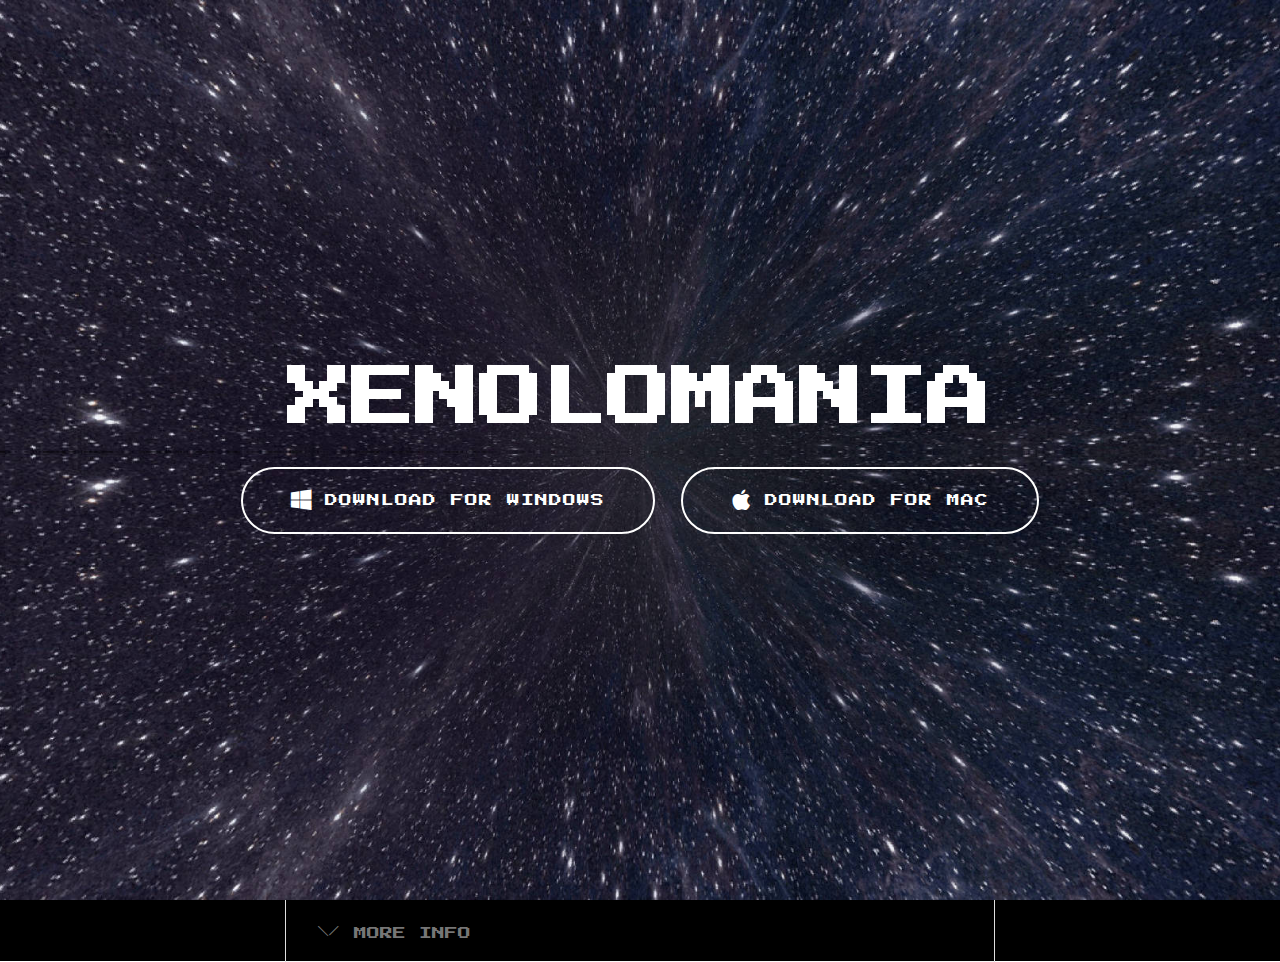
==== index.html @ d86e2e83 "create github pages" ====
<!DOCTYPE html>
<html  >
<head>
  <!-- Site made with Mobirise Website Builder v4.9.7, https://mobirise.com -->
  <meta charset="UTF-8">
  <meta http-equiv="X-UA-Compatible" content="IE=edge">
  <meta name="generator" content="Mobirise v4.9.7, mobirise.com">
  <meta name="viewport" content="width=device-width, initial-scale=1, minimum-scale=1">
  <link rel="shortcut icon" href="assets/images/skull-21x22.png" type="image/x-icon">
  <meta name="description" content="">
  
  <title>Home</title>
  <link rel="stylesheet" href="assets/web/assets/mobirise-icons/mobirise-icons.css">
  <link rel="stylesheet" href="assets/tether/tether.min.css">
  <link rel="stylesheet" href="assets/bootstrap/css/bootstrap.min.css">
  <link rel="stylesheet" href="assets/bootstrap/css/bootstrap-grid.min.css">
  <link rel="stylesheet" href="assets/bootstrap/css/bootstrap-reboot.min.css">
  <link rel="stylesheet" href="assets/animatecss/animate.min.css">
  <link rel="stylesheet" href="assets/socicon/css/styles.css">
  <link rel="stylesheet" href="assets/theme/css/style.css">
  <link rel="stylesheet" href="assets/mobirise/css/mbr-additional.css" type="text/css">
  
  
  
</head>
<body>
  <section class="header1 cid-roYpHXbB5d mbr-fullscreen" id="header1-0">

    

    

    <div class="container">
        <div class="row justify-content-md-center">
            <div class="mbr-white col-md-10">
                <h1 class="mbr-section-title align-center mbr-bold pb-3 mbr-fonts-style display-1">
                    XENOLOMANIA</h1>
                
                
                <div class="mbr-section-btn align-center"><a class="btn btn-md btn-white-outline display-7" href="https://github.com/xenolomania/xenolomania.github.io/raw/master/Xenolomania.zip"><span class="socicon socicon-windows mbr-iconfont mbr-iconfont-btn"></span>
                        DOWNLOAD FOR WINDOWS</a> <a class="btn btn-md btn-white-outline display-7" href="https://github.com/xenolomania/xenolomania.github.io/raw/master/Builds.app.zip"><span class="socicon socicon-apple mbr-iconfont mbr-iconfont-btn"></span>
                        DOWNLOAD FOR MAC</a></div>
            </div>
        </div>
    </div>

</section>

<section class="engine"><a href="https://mobirise.info/s">free bootstrap theme</a></section><section class="accordion1 cid-roYsjZpJLB" id="accordion1-5">

    

    
    <div class="container">
        <div class="media-container-row">
            <div class="col-12 col-md-8">
                <div class="section-head text-center space30">
                    
                </div>
                <div class="clearfix"></div>
                <div id="bootstrap-accordion_5" class="panel-group accordionStyles accordion" role="tablist" aria-multiselectable="true">
                    <div class="card">
                        <div class="card-header" role="tab" id="headingOne">
                            <a role="button" class="panel-title collapsed text-black" data-toggle="collapse" data-core="" href="#collapse1_5" aria-expanded="false" aria-controls="collapse1">
                                <h4 class="mbr-fonts-style display-7">
                                    <span class="sign mbr-iconfont mbri-arrow-down inactive"></span>MORE INFO</h4>
                            </a>
                        </div>
                        <div id="collapse1_5" class="panel-collapse noScroll collapse " role="tabpanel" aria-labelledby="headingOne" data-parent="#bootstrap-accordion_5">
                            <div class="panel-body p-4">
                                <p class="mbr-fonts-style panel-text display-7">
                                   Xenolomania is a piece made for Experimental Digital Art at Georgia Tech in 2019. It is a free first-person shooter game.&nbsp;</p>
                            </div>
                        </div>
                    </div>
                    
                    
                    
                    
                    
                </div>
            </div>
        </div>
    </div>
</section>


  <script src="assets/web/assets/jquery/jquery.min.js"></script>
  <script src="assets/popper/popper.min.js"></script>
  <script src="assets/tether/tether.min.js"></script>
  <script src="assets/bootstrap/js/bootstrap.min.js"></script>
  <script src="assets/viewportchecker/jquery.viewportchecker.js"></script>
  <script src="assets/mbr-switch-arrow/mbr-switch-arrow.js"></script>
  <script src="assets/smoothscroll/smooth-scroll.js"></script>
  <script src="assets/theme/js/script.js"></script>
  
  
  <input name="animation" type="hidden">
  </body>
</html>
---- assets/web/assets/mobirise-icons/mobirise-icons.css ----
@font-face {
  font-family: 'MobiriseIcons';
  src:  url('mobirise-icons.eot?spat4u');
  src:  url('mobirise-icons.eot?spat4u#iefix') format('embedded-opentype'),
    url('mobirise-icons.ttf?spat4u') format('truetype'),
    url('mobirise-icons.woff?spat4u') format('woff'),
    url('mobirise-icons.svg?spat4u#MobiriseIcons') format('svg');
  font-weight: normal;
  font-style: normal;
}

[class^="mbri-"], [class*=" mbri-"] {
  /* use !important to prevent issues with browser extensions that change fonts */
  font-family: MobiriseIcons !important;
  speak: none;
  font-style: normal;
  font-weight: normal;
  font-variant: normal;
  text-transform: none;
  line-height: 1;

  /* Better Font Rendering =========== */
  -webkit-font-smoothing: antialiased;
  -moz-osx-font-smoothing: grayscale;
}

.mbri-add-submenu:before {
  content: "\e900";
}
.mbri-alert:before {
  content: "\e901";
}
.mbri-align-center:before {
  content: "\e902";
}
.mbri-align-justify:before {
  content: "\e903";
}
.mbri-align-left:before {
  content: "\e904";
}
.mbri-align-right:before {
  content: "\e905";
}
.mbri-android:before {
  content: "\e906";
}
.mbri-apple:before {
  content: "\e907";
}
.mbri-arrow-down:before {
  content: "\e908";
}
.mbri-arrow-next:before {
  content: "\e909";
}
.mbri-arrow-prev:before {
  content: "\e90a";
}
.mbri-arrow-up:before {
  content: "\e90b";
}
.mbri-bold:before {
  content: "\e90c";
}
.mbri-bookmark:before {
  content: "\e90d";
}
.mbri-bootstrap:before {
  content: "\e90e";
}
.mbri-briefcase:before {
  content: "\e90f";
}
.mbri-browse:before {
  content: "\e910";
}
.mbri-bulleted-list:before {
  content: "\e911";
}
.mbri-calendar:before {
  content: "\e912";
}
.mbri-camera:before {
  content: "\e913";
}
.mbri-cart-add:before {
  content: "\e914";
}
.mbri-cart-full:before {
  content: "\e915";
}
.mbri-cash:before {
  content: "\e916";
}
.mbri-change-style:before {
  content: "\e917";
}
.mbri-chat:before {
  content: "\e918";
}
.mbri-clock:before {
  content: "\e919";
}
.mbri-close:before {
  content: "\e91a";
}
.mbri-cloud:before {
  content: "\e91b";
}
.mbri-code:before {
  content: "\e91c";
}
.mbri-contact-form:before {
  content: "\e91d";
}
.mbri-credit-card:before {
  content: "\e91e";
}
.mbri-cursor-click:before {
  content: "\e91f";
}
.mbri-cust-feedback:before {
  content: "\e920";
}
.mbri-database:before {
  content: "\e921";
}
.mbri-delivery:before {
  content: "\e922";
}
.mbri-desktop:before {
  content: "\e923";
}
.mbri-devices:before {
  content: "\e924";
}
.mbri-down:before {
  content: "\e925";
}
.mbri-download:before {
  content: "\e989";
}
.mbri-drag-n-drop:before {
  content: "\e927";
}
.mbri-drag-n-drop2:before {
  content: "\e928";
}
.mbri-edit:before {
  content: "\e929";
}
.mbri-edit2:before {
  content: "\e92a";
}
.mbri-error:before {
  content: "\e92b";
}
.mbri-extension:before {
  content: "\e92c";
}
.mbri-features:before {
  content: "\e92d";
}
.mbri-file:before {
  content: "\e92e";
}
.mbri-flag:before {
  content: "\e92f";
}
.mbri-folder:before {
  content: "\e930";
}
.mbri-gift:before {
  content: "\e931";
}
.mbri-github:before {
  content: "\e932";
}
.mbri-globe:before {
  content: "\e933";
}
.mbri-globe-2:before {
  content: "\e934";
}
.mbri-growing-chart:before {
  content: "\e935";
}
.mbri-hearth:before {
  content: "\e936";
}
.mbri-help:before {
  content: "\e937";
}
.mbri-home:before {
  content: "\e938";
}
.mbri-hot-cup:before {
  content: "\e939";
}
.mbri-idea:before {
  content: "\e93a";
}
.mbri-image-gallery:before {
  content: "\e93b";
}
.mbri-image-slider:before {
  content: "\e93c";
}
.mbri-info:before {
  content: "\e93d";
}
.mbri-italic:before {
  content: "\e93e";
}
.mbri-key:before {
  content: "\e93f";
}
.mbri-laptop:before {
  content: "\e940";
}
.mbri-layers:before {
  content: "\e941";
}
.mbri-left-right:before {
  content: "\e942";
}
.mbri-left:before {
  content: "\e943";
}
.mbri-letter:before {
  content: "\e944";
}
.mbri-like:before {
  content: "\e945";
}
.mbri-link:before {
  content: "\e946";
}
.mbri-lock:before {
  content: "\e947";
}
.mbri-login:before {
  content: "\e948";
}
.mbri-logout:before {
  content: "\e949";
}
.mbri-magic-stick:before {
  content: "\e94a";
}
.mbri-map-pin:before {
  content: "\e94b";
}
.mbri-menu:before {
  content: "\e94c";
}
.mbri-mobile:before {
  content: "\e94d";
}
.mbri-mobile2:before {
  content: "\e94e";
}
.mbri-mobirise:before {
  content: "\e94f";
}
.mbri-more-horizontal:before {
  content: "\e950";
}
.mbri-more-vertical:before {
  content: "\e951";
}
.mbri-music:before {
  content: "\e952";
}
.mbri-new-file:before {
  content: "\e953";
}
.mbri-numbered-list:before {
  content: "\e954";
}
.mbri-opened-folder:before {
  content: "\e955";
}
.mbri-pages:before {
  content: "\e956";
}
.mbri-paper-plane:before {
  content: "\e957";
}
.mbri-paperclip:before {
  content: "\e958";
}
.mbri-photo:before {
  content: "\e959";
}
.mbri-photos:before {
  content: "\e95a";
}
.mbri-pin:before {
  content: "\e95b";
}
.mbri-play:before {
  content: "\e95c";
}
.mbri-plus:before {
  content: "\e95d";
}
.mbri-preview:before {
  content: "\e95e";
}
.mbri-print:before {
  content: "\e95f";
}
.mbri-protect:before {
  content: "\e960";
}
.mbri-question:before {
  content: "\e961";
}
.mbri-quote-left:before {
  content: "\e962";
}
.mbri-quote-right:before {
  content: "\e963";
}
.mbri-refresh:before {
  content: "\e964";
}
.mbri-responsive:before {
  content: "\e965";
}
.mbri-right:before {
  content: "\e966";
}
.mbri-rocket:before {
  content: "\e967";
}
.mbri-sad-face:before {
  content: "\e968";
}
.mbri-sale:before {
  content: "\e969";
}
.mbri-save:before {
  content: "\e96a";
}
.mbri-search:before {
  content: "\e96b";
}
.mbri-setting:before {
  content: "\e96c";
}
.mbri-setting2:before {
  content: "\e96d";
}
.mbri-setting3:before {
  content: "\e96e";
}
.mbri-share:before {
  content: "\e96f";
}
.mbri-shopping-bag:before {
  content: "\e970";
}
.mbri-shopping-basket:before {
  content: "\e971";
}
.mbri-shopping-cart:before {
  content: "\e972";
}
.mbri-sites:before {
  content: "\e973";
}
.mbri-smile-face:before {
  content: "\e974";
}
.mbri-speed:before {
  content: "\e975";
}
.mbri-star:before {
  content: "\e976";
}
.mbri-success:before {
  content: "\e977";
}
.mbri-sun:before {
  content: "\e978";
}
.mbri-sun2:before {
  content: "\e979";
}
.mbri-tablet:before {
  content: "\e97a";
}
.mbri-tablet-vertical:before {
  content: "\e97b";
}
.mbri-target:before {
  content: "\e97c";
}
.mbri-timer:before {
  content: "\e97d";
}
.mbri-to-ftp:before {
  content: "\e97e";
}
.mbri-to-local-drive:before {
  content: "\e97f";
}
.mbri-touch-swipe:before {
  content: "\e980";
}
.mbri-touch:before {
  content: "\e981";
}
.mbri-trash:before {
  content: "\e982";
}
.mbri-underline:before {
  content: "\e983";
}
.mbri-unlink:before {
  content: "\e984";
}
.mbri-unlock:before {
  content: "\e985";
}
.mbri-up-down:before {
  content: "\e986";
}
.mbri-up:before {
  content: "\e987";
}
.mbri-update:before {
  content: "\e988";
}
.mbri-upload:before {
 content: "\e926"; 
}
.mbri-user:before {
  content: "\e98a";
}
.mbri-user2:before {
  content: "\e98b";
}
.mbri-users:before {
  content: "\e98c";
}
.mbri-video:before {
  content: "\e98d";
}
.mbri-video-play:before {
  content: "\e98e";
}
.mbri-watch:before {
  content: "\e98f";
}
.mbri-website-theme:before {
  content: "\e990";
}
.mbri-wifi:before {
  content: "\e991";
}
.mbri-windows:before {
  content: "\e992";
}
.mbri-zoom-out:before {
  content: "\e993";
}
.mbri-redo:before {
  content: "\e994";
}
.mbri-undo:before {
  content: "\e995";
}
---- assets/socicon/css/styles.css ----
@charset "UTF-8";

@font-face {
  font-family: "socicon";
  src:url("../fonts/socicon.eot");
  src:url("../fonts/socicon.eot?#iefix") format("embedded-opentype"),
    url("../fonts/socicon.woff") format("woff"),
    url("../fonts/socicon.ttf") format("truetype"),
    url("../fonts/socicon.svg#socicon") format("svg");
  font-weight: normal;
  font-style: normal;

}

[data-icon]:before {
  font-family: "socicon" !important;
  content: attr(data-icon);
  font-style: normal !important;
  font-weight: normal !important;
  font-variant: normal !important;
  text-transform: none !important;
  speak: none;
  line-height: 1;
  -webkit-font-smoothing: antialiased;
  -moz-osx-font-smoothing: grayscale;
}

[class^="socicon-"]:before,
[class*=" socicon-"]:before {
  font-family: "socicon" !important;
  font-style: normal !important;
  font-weight: normal !important;
  font-variant: normal !important;
  text-transform: none !important;
  speak: none;
  line-height: 1;
  -webkit-font-smoothing: antialiased;
  -moz-osx-font-smoothing: grayscale;
}

.socicon-modelmayhem:before {
  content: "\e000";
}
.socicon-mixcloud:before {
  content: "\e001";
}
.socicon-drupal:before {
  content: "\e002";
}
.socicon-swarm:before {
  content: "\e003";
}
.socicon-istock:before {
  content: "\e004";
}
.socicon-yammer:before {
  content: "\e005";
}
.socicon-ello:before {
  content: "\e006";
}
.socicon-stackoverflow:before {
  content: "\e007";
}
.socicon-persona:before {
  content: "\e008";
}
.socicon-triplej:before {
  content: "\e009";
}
.socicon-houzz:before {
  content: "\e00a";
}
.socicon-rss:before {
  content: "\e00b";
}
.socicon-paypal:before {
  content: "\e00c";
}
.socicon-odnoklassniki:before {
  content: "\e00d";
}
.socicon-airbnb:before {
  content: "\e00e";
}
.socicon-periscope:before {
  content: "\e00f";
}
.socicon-outlook:before {
  content: "\e010";
}
.socicon-coderwall:before {
  content: "\e011";
}
.socicon-tripadvisor:before {
  content: "\e012";
}
.socicon-appnet:before {
  content: "\e013";
}
.socicon-goodreads:before {
  content: "\e014";
}
.socicon-tripit:before {
  content: "\e015";
}
.socicon-lanyrd:before {
  content: "\e016";
}
.socicon-slideshare:before {
  content: "\e017";
}
.socicon-buffer:before {
  content: "\e018";
}
.socicon-disqus:before {
  content: "\e019";
}
.socicon-vkontakte:before {
  content: "\e01a";
}
.socicon-whatsapp:before {
  content: "\e01b";
}
.socicon-patreon:before {
  content: "\e01c";
}
.socicon-storehouse:before {
  content: "\e01d";
}
.socicon-pocket:before {
  content: "\e01e";
}
.socicon-mail:before {
  content: "\e01f";
}
.socicon-blogger:before {
  content: "\e020";
}
.socicon-technorati:before {
  content: "\e021";
}
.socicon-reddit:before {
  content: "\e022";
}
.socicon-dribbble:before {
  content: "\e023";
}
.socicon-stumbleupon:before {
  content: "\e024";
}
.socicon-digg:before {
  content: "\e025";
}
.socicon-envato:before {
  content: "\e026";
}
.socicon-behance:before {
  content: "\e027";
}
.socicon-delicious:before {
  content: "\e028";
}
.socicon-deviantart:before {
  content: "\e029";
}
.socicon-forrst:before {
  content: "\e02a";
}
.socicon-play:before {
  content: "\e02b";
}
.socicon-zerply:before {
  content: "\e02c";
}
.socicon-wikipedia:before {
  content: "\e02d";
}
.socicon-apple:before {
  content: "\e02e";
}
.socicon-flattr:before {
  content: "\e02f";
}
.socicon-github:before {
  content: "\e030";
}
.socicon-renren:before {
  content: "\e031";
}
.socicon-friendfeed:before {
  content: "\e032";
}
.socicon-newsvine:before {
  content: "\e033";
}
.socicon-identica:before {
  content: "\e034";
}
.socicon-bebo:before {
  content: "\e035";
}
.socicon-zynga:before {
  content: "\e036";
}
.socicon-steam:before {
  content: "\e037";
}
.socicon-xbox:before {
  content: "\e038";
}
.socicon-windows:before {
  content: "\e039";
}
.socicon-qq:before {
  content: "\e03a";
}
.socicon-douban:before {
  content: "\e03b";
}
.socicon-meetup:before {
  content: "\e03c";
}
.socicon-playstation:before {
  content: "\e03d";
}
.socicon-android:before {
  content: "\e03e";
}
.socicon-snapchat:before {
  content: "\e03f";
}
.socicon-twitter:before {
  content: "\e040";
}
.socicon-facebook:before {
  content: "\e041";
}
.socicon-googleplus:before {
  content: "\e042";
}
.socicon-pinterest:before {
  content: "\e043";
}
.socicon-foursquare:before {
  content: "\e044";
}
.socicon-yahoo:before {
  content: "\e045";
}
.socicon-skype:before {
  content: "\e046";
}
.socicon-yelp:before {
  content: "\e047";
}
.socicon-feedburner:before {
  content: "\e048";
}
.socicon-linkedin:before {
  content: "\e049";
}
.socicon-viadeo:before {
  content: "\e04a";
}
.socicon-xing:before {
  content: "\e04b";
}
.socicon-myspace:before {
  content: "\e04c";
}
.socicon-soundcloud:before {
  content: "\e04d";
}
.socicon-spotify:before {
  content: "\e04e";
}
.socicon-grooveshark:before {
  content: "\e04f";
}
.socicon-lastfm:before {
  content: "\e050";
}
.socicon-youtube:before {
  content: "\e051";
}
.socicon-vimeo:before {
  content: "\e052";
}
.socicon-dailymotion:before {
  content: "\e053";
}
.socicon-vine:before {
  content: "\e054";
}
.socicon-flickr:before {
  content: "\e055";
}
.socicon-500px:before {
  content: "\e056";
}
.socicon-wordpress:before {
  content: "\e058";
}
.socicon-tumblr:before {
  content: "\e059";
}
.socicon-twitch:before {
  content: "\e05a";
}
.socicon-8tracks:before {
  content: "\e05b";
}
.socicon-amazon:before {
  content: "\e05c";
}
.socicon-icq:before {
  content: "\e05d";
}
.socicon-smugmug:before {
  content: "\e05e";
}
.socicon-ravelry:before {
  content: "\e05f";
}
.socicon-weibo:before {
  content: "\e060";
}
.socicon-baidu:before {
  content: "\e061";
}
.socicon-angellist:before {
  content: "\e062";
}
.socicon-ebay:before {
  content: "\e063";
}
.socicon-imdb:before {
  content: "\e064";
}
.socicon-stayfriends:before {
  content: "\e065";
}
.socicon-residentadvisor:before {
  content: "\e066";
}
.socicon-google:before {
  content: "\e067";
}
.socicon-yandex:before {
  content: "\e068";
}
.socicon-sharethis:before {
  content: "\e069";
}
.socicon-bandcamp:before {
  content: "\e06a";
}
.socicon-itunes:before {
  content: "\e06b";
}
.socicon-deezer:before {
  content: "\e06c";
}
.socicon-telegram:before {
  content: "\e06e";
}
.socicon-openid:before {
  content: "\e06f";
}
.socicon-amplement:before {
  content: "\e070";
}
.socicon-viber:before {
  content: "\e071";
}
.socicon-zomato:before {
  content: "\e072";
}
.socicon-draugiem:before {
  content: "\e074";
}
.socicon-endomodo:before {
  content: "\e075";
}
.socicon-filmweb:before {
  content: "\e076";
}
.socicon-stackexchange:before {
  content: "\e077";
}
.socicon-wykop:before {
  content: "\e078";
}
.socicon-teamspeak:before {
  content: "\e079";
}
.socicon-teamviewer:before {
  content: "\e07a";
}
.socicon-ventrilo:before {
  content: "\e07b";
}
.socicon-younow:before {
  content: "\e07c";
}
.socicon-raidcall:before {
  content: "\e07d";
}
.socicon-mumble:before {
  content: "\e07e";
}
.socicon-medium:before {
  content: "\e06d";
}
.socicon-bebee:before {
  content: "\e07f";
}
.socicon-hitbox:before {
  content: "\e080";
}
.socicon-reverbnation:before {
  content: "\e081";
}
.socicon-formulr:before {
  content: "\e082";
}
.socicon-instagram:before {
  content: "\e057";
}
.socicon-battlenet:before {
  content: "\e083";
}
.socicon-chrome:before {
  content: "\e084";
}
.socicon-discord:before {
  content: "\e086";
}
.socicon-issuu:before {
  content: "\e087";
}
.socicon-macos:before {
  content: "\e088";
}
.socicon-firefox:before {
  content: "\e089";
}
.socicon-opera:before {
  content: "\e08d";
}
.socicon-keybase:before {
  content: "\e090";
}
.socicon-alliance:before {
  content: "\e091";
}
.socicon-livejournal:before {
  content: "\e092";
}
.socicon-googlephotos:before {
  content: "\e093";
}
.socicon-horde:before {
  content: "\e094";
}
.socicon-etsy:before {
  content: "\e095";
}
.socicon-zapier:before {
  content: "\e096";
}
.socicon-google-scholar:before {
  content: "\e097";
}
.socicon-researchgate:before {
  content: "\e098";
}
.socicon-wechat:before {
  content: "\e099";
}
.socicon-strava:before {
  content: "\e09a";
}
.socicon-line:before {
  content: "\e09b";
}
.socicon-lyft:before {
  content: "\e09c";
}
.socicon-uber:before {
  content: "\e09d";
}
.socicon-songkick:before {
  content: "\e09e";
}
.socicon-viewbug:before {
  content: "\e09f";
}
.socicon-googlegroups:before {
  content: "\e0a0";
}
.socicon-quora:before {
  content: "\e073";
}
.socicon-diablo:before {
  content: "\e085";
}
.socicon-blizzard:before {
  content: "\e0a1";
}
.socicon-hearthstone:before {
  content: "\e08b";
}
.socicon-heroes:before {
  content: "\e08a";
}
.socicon-overwatch:before {
  content: "\e08c";
}
.socicon-warcraft:before {
  content: "\e08e";
}
.socicon-starcraft:before {
  content: "\e08f";
}
.socicon-beam:before {
  content: "\e0a2";
}
.socicon-curse:before {
  content: "\e0a3";
}
.socicon-player:before {
  content: "\e0a4";
}
.socicon-streamjar:before {
  content: "\e0a5";
}
.socicon-nintendo:before {
  content: "\e0a6";
}
.socicon-hellocoton:before {
  content: "\e0a7";
}
---- assets/theme/css/style.css ----
/*!
 * Mobirise v4 theme (https://mobirise.com/)
 * Copyright 2017 Mobirise
 */
section {
  background-color: #eeeeee; }

section,
.container,
.container-fluid {
  position: relative;
  word-wrap: break-word; }

a.mbr-iconfont:hover {
  text-decoration: none; }

.article .lead p, .article .lead ul, .article .lead ol, .article .lead pre, .article .lead blockquote {
  margin-bottom: 0; }

a {
  font-style: normal;
  font-weight: 400;
  cursor: pointer; }
  a, a:hover {
    text-decoration: none; }

figure {
  margin-bottom: 0; }

body {
  color: #232323; }

h1, h2, h3, h4, h5, h6,
.h1, .h2, .h3, .h4, .h5, .h6,
.display-1, .display-2, .display-3, .display-4 {
  line-height: 1;
  word-break: break-word;
  word-wrap: break-word; }

b, strong {
  font-weight: bold; }

blockquote {
  padding: 10px 0 10px 20px;
  position: relative;
  border-left: 2px solid;
  border-color: #ff3366; }

input:-webkit-autofill, input:-webkit-autofill:hover, input:-webkit-autofill:focus, input:-webkit-autofill:active {
  transition-delay: 9999s;
  transition-property: background-color, color; }

textarea[type="hidden"] {
  display: none; }

body {
  position: relative; }

section {
  background-position: 50% 50%;
  background-repeat: no-repeat;
  background-size: cover; }
  section .mbr-background-video,
  section .mbr-background-video-preview {
    position: absolute;
    bottom: 0;
    left: 0;
    right: 0;
    top: 0; }

.hidden {
  visibility: hidden; }

.mbr-z-index20 {
  z-index: 20; }

/*! Base colors */
.mbr-white {
  color: #ffffff; }

.mbr-black {
  color: #000000; }

.mbr-bg-white {
  background-color: #ffffff; }

.mbr-bg-black {
  background-color: #000000; }

/*! Text-aligns */
.align-left {
  text-align: left; }

.align-center {
  text-align: center; }

.align-right {
  text-align: right; }

@media (max-width: 767px) {
  .align-left, .align-center, .align-right, .mbr-section-btn, .mbr-section-title {
    text-align: center; } }
/*! Font-weight  */
.mbr-light {
  font-weight: 300; }

.mbr-regular {
  font-weight: 400; }

.mbr-semibold {
  font-weight: 500; }

.mbr-bold {
  font-weight: 700; }

/*! Media  */
.media-size-item {
  -webkit-flex: 1 1 auto;
  -moz-flex: 1 1 auto;
  -ms-flex: 1 1 auto;
  -o-flex: 1 1 auto;
  flex: 1 1 auto; }

.media-content {
  -webkit-flex-basis: 100%;
  flex-basis: 100%; }

.media-container-row {
  display: -ms-flexbox;
  display: -webkit-flex;
  display: flex;
  -webkit-flex-direction: row;
  -ms-flex-direction: row;
  flex-direction: row;
  -webkit-flex-wrap: wrap;
  -ms-flex-wrap: wrap;
  flex-wrap: wrap;
  -webkit-justify-content: center;
  -ms-flex-pack: center;
  justify-content: center;
  -webkit-align-content: center;
  -ms-flex-line-pack: center;
  align-content: center;
  -webkit-align-items: start;
  -ms-flex-align: start;
  align-items: start; }
  .media-container-row .media-size-item {
    width: 400px; }

.media-container-column {
  display: -ms-flexbox;
  display: -webkit-flex;
  display: flex;
  -webkit-flex-direction: column;
  -ms-flex-direction: column;
  flex-direction: column;
  -webkit-flex-wrap: wrap;
  -ms-flex-wrap: wrap;
  flex-wrap: wrap;
  -webkit-justify-content: center;
  -ms-flex-pack: center;
  justify-content: center;
  -webkit-align-content: center;
  -ms-flex-line-pack: center;
  align-content: center;
  -webkit-align-items: stretch;
  -ms-flex-align: stretch;
  align-items: stretch; }
  .media-container-column > * {
    width: 100%; }

@media (min-width: 992px) {
  .media-container-row {
    -webkit-flex-wrap: nowrap;
    -ms-flex-wrap: nowrap;
    flex-wrap: nowrap; } }
figure {
  overflow: hidden; }

figure[mbr-media-size] {
  transition: width 0.1s; }

.mbr-figure img, .mbr-figure iframe {
  display: block;
  width: 100%; }

.card {
  background-color: transparent;
  border: none; }

.card-img {
  text-align: center;
  flex-shrink: 0;
  -webkit-flex-shrink: 0; }

.media {
  max-width: 100%;
  margin: 0 auto; }

.mbr-figure {
  -ms-flex-item-align: center;
  -ms-grid-row-align: center;
  -webkit-align-self: center;
  align-self: center; }

.media-container > div {
  max-width: 100%; }

.mbr-figure img, .card-img img {
  width: 100%; }

@media (max-width: 991px) {
  .media-size-item {
    width: auto !important; }

  .media {
    width: auto; }

  .mbr-figure {
    width: 100% !important; } }
/*! Buttons */
.mbr-section-btn {
  margin-left: -.25rem;
  margin-right: -.25rem;
  font-size: 0; }

nav .mbr-section-btn {
  margin-left: 0rem;
  margin-right: 0rem; }

/*! Btn icon margin */
.btn .mbr-iconfont, .btn.btn-sm .mbr-iconfont {
  cursor: pointer;
  margin-right: 0.5rem; }

.btn.btn-md .mbr-iconfont, .btn.btn-md .mbr-iconfont {
  margin-right: 0.8rem; }

.mbr-regular {
  font-weight: 400; }

.mbr-semibold {
  font-weight: 500; }

.mbr-bold {
  font-weight: 700; }

[type="submit"] {
  -webkit-appearance: none; }

/*! Full-screen */
.mbr-fullscreen .mbr-overlay {
  min-height: 100vh; }

.mbr-fullscreen {
  display: flex;
  display: -webkit-flex;
  display: -moz-flex;
  display: -ms-flex;
  display: -o-flex;
  align-items: center;
  -webkit-align-items: center;
  min-height: 100vh;
  padding-top: 3rem;
  padding-bottom: 3rem; }

/*! Map */
.map {
  height: 25rem;
  position: relative; }
  .map iframe {
    width: 100%;
    height: 100%; }

/* Form */
.form-asterisk {
  font-family: initial;
  position: absolute;
  top: -2px;
  font-weight: normal; }

/*! Scroll to top arrow */
.mbr-arrow-up {
  bottom: 25px;
  right: 90px;
  position: fixed;
  text-align: right;
  z-index: 5000;
  color: #ffffff;
  font-size: 32px;
  transform: rotate(180deg);
  -webkit-transform: rotate(180deg); }

.mbr-arrow-up a {
  background: rgba(0, 0, 0, 0.2);
  border-radius: 3px;
  color: #fff;
  display: inline-block;
  height: 60px;
  width: 60px;
  outline-style: none !important;
  position: relative;
  text-decoration: none;
  transition: all .3s ease-in-out;
  cursor: pointer;
  text-align: center; }
  .mbr-arrow-up a:hover {
    background-color: rgba(0, 0, 0, 0.4); }
  .mbr-arrow-up a i {
    line-height: 60px; }

.mbr-arrow-up-icon {
  display: block;
  color: #fff; }

.mbr-arrow-up-icon::before {
  content: "\203a";
  display: inline-block;
  font-family: serif;
  font-size: 32px;
  line-height: 1;
  font-style: normal;
  position: relative;
  top: 6px;
  left: -4px;
  -webkit-transform: rotate(-90deg);
  transform: rotate(-90deg); }

/*! Arrow Down */
.mbr-arrow {
  position: absolute;
  bottom: 45px;
  left: 50%;
  width: 60px;
  height: 60px;
  cursor: pointer;
  background-color: rgba(80, 80, 80, 0.5);
  border-radius: 50%;
  -webkit-transform: translateX(-50%);
  transform: translateX(-50%); }
  .mbr-arrow > a {
    display: inline-block;
    text-decoration: none;
    outline-style: none;
    -webkit-animation: arrowdown 1.7s ease-in-out infinite;
    animation: arrowdown 1.7s ease-in-out infinite; }
    .mbr-arrow > a > i {
      position: absolute;
      top: -2px;
      left: 15px;
      font-size: 2rem; }

@keyframes arrowdown {
  0% {
    transform: translateY(0px);
    -webkit-transform: translateY(0px); }
  50% {
    transform: translateY(-5px);
    -webkit-transform: translateY(-5px); }
  100% {
    transform: translateY(0px);
    -webkit-transform: translateY(0px); } }
@-webkit-keyframes arrowdown {
  0% {
    transform: translateY(0px);
    -webkit-transform: translateY(0px); }
  50% {
    transform: translateY(-5px);
    -webkit-transform: translateY(-5px); }
  100% {
    transform: translateY(0px);
    -webkit-transform: translateY(0px); } }
@media (max-width: 500px) {
  .mbr-arrow-up {
    left: 50%;
    right: auto;
    transform: translateX(-50%) rotate(180deg);
    -webkit-transform: translateX(-50%) rotate(180deg); } }
/*Gradients animation*/
@keyframes gradient-animation {
  from {
    background-position: 0% 100%;
    animation-timing-function: ease-in-out; }
  to {
    background-position: 100% 0%;
    animation-timing-function: ease-in-out; } }
@-webkit-keyframes gradient-animation {
  from {
    background-position: 0% 100%;
    animation-timing-function: ease-in-out; }
  to {
    background-position: 100% 0%;
    animation-timing-function: ease-in-out; } }
.bg-gradient {
  background-size: 200% 200%;
  animation: gradient-animation 5s infinite alternate;
  -webkit-animation: gradient-animation 5s infinite alternate; }

.menu .navbar-brand {
  display: -webkit-flex; }
  .menu .navbar-brand span {
    display: flex;
    display: -webkit-flex; }
  .menu .navbar-brand .navbar-caption-wrap {
    display: -webkit-flex; }
  .menu .navbar-brand .navbar-logo img {
    display: -webkit-flex; }
@media (min-width: 768px) and (max-width: 991px) {
  .menu .navbar-toggleable-sm .navbar-nav {
    display: -webkit-box;
    display: -webkit-flex;
    display: -ms-flexbox; } }
@media (min-width: 992px) {
  .menu .navbar-nav.nav-dropdown {
    display: -webkit-flex; }
  .menu .navbar-toggleable-sm .navbar-collapse {
    display: -webkit-flex !important; } }
@media (max-width: 767px) {
  .menu .navbar-collapse {
    max-height: 80vh; }
  .menu .dropdown-menu {
    max-height: 60vh; } }

.navbar {
  display: -webkit-flex;
  -webkit-flex-wrap: wrap;
  -webkit-align-items: center;
  -webkit-justify-content: space-between; }

.navbar-collapse {
  -webkit-flex-basis: 100%;
  -webkit-flex-grow: 1;
  -webkit-align-items: center;
  max-height: 93.5vh; }
  .navbar-collapse.show {
    overflow: auto; }

.nav-dropdown .link {
  padding: .667em 1.667em !important;
  margin: 0 !important; }

.nav {
  display: -webkit-flex;
  -webkit-flex-wrap: wrap; }

.row {
  display: -webkit-flex;
  -webkit-flex-wrap: wrap; }

.justify-content-center {
  -webkit-justify-content: center; }

.form-inline {
  display: -webkit-flex;
  -webkit-flex-flow: row wrap;
  -webkit-align-items: center; }

.card-wrapper {
  -webkit-flex: 1; }

.carousel-control {
  z-index: 10;
  display: -webkit-flex;
  -webkit-align-items: center;
  -webkit-justify-content: center; }

.carousel-controls {
  display: -webkit-flex; }

.media {
  display: -webkit-flex; }

.jq-selectbox__select {
  padding: 1.07em .5em;
  position: absolute;
  top: 0;
  left: 0;
  width: 100%; }

.jq-selectbox__dropdown {
  position: absolute;
  top: 100% !important;
  left: 0 !important;
  width: 100% !important; }

.jq-selectbox__trigger-arrow {
  transform: translateY(-50%); }

.jq-selectbox li {
  padding: 1.07em .5em; }

/*# sourceMappingURL=style.css.map */
.engine {
	position: absolute;
	text-indent: -2400px;
	text-align: center;
	padding: 0;
	top: 0;
	left: -2400px;
}
---- assets/mobirise/css/mbr-additional.css ----
@import url(https://fonts.googleapis.com/css?family=Press+Start+2P:400);
@import url(https://fonts.googleapis.com/css?family=Rubik:300,300i,400,400i,500,500i,700,700i,900,900i);





body {
  font-style: normal;
  line-height: 1.5;
}
.mbr-section-title {
  font-style: normal;
  line-height: 1.2;
}
.mbr-section-subtitle {
  line-height: 1.3;
}
.mbr-text {
  font-style: normal;
  line-height: 1.6;
}
.display-1 {
  font-family: 'Press Start 2P', display;
  font-size: 4rem;
}
.display-1 > .mbr-iconfont {
  font-size: 6.4rem;
}
.display-2 {
  font-family: 'Rubik', sans-serif;
  font-size: 3rem;
}
.display-2 > .mbr-iconfont {
  font-size: 4.8rem;
}
.display-4 {
  font-family: 'Rubik', sans-serif;
  font-size: 1rem;
}
.display-4 > .mbr-iconfont {
  font-size: 1.6rem;
}
.display-5 {
  font-family: 'Rubik', sans-serif;
  font-size: 1.5rem;
}
.display-5 > .mbr-iconfont {
  font-size: 2.4rem;
}
.display-7 {
  font-family: 'Press Start 2P', display;
  font-size: 0.8rem;
}
.display-7 > .mbr-iconfont {
  font-size: 1.28rem;
}
/* ---- Fluid typography for mobile devices ---- */
/* 1.4 - font scale ratio ( bootstrap == 1.42857 ) */
/* 100vw - current viewport width */
/* (48 - 20)  48 == 48rem == 768px, 20 == 20rem == 320px(minimal supported viewport) */
/* 0.65 - min scale variable, may vary */
@media (max-width: 768px) {
  .display-1 {
    font-size: 3.2rem;
    font-size: calc( 2.05rem + (4 - 2.05) * ((100vw - 20rem) / (48 - 20)));
    line-height: calc( 1.4 * (2.05rem + (4 - 2.05) * ((100vw - 20rem) / (48 - 20))));
  }
  .display-2 {
    font-size: 2.4rem;
    font-size: calc( 1.7rem + (3 - 1.7) * ((100vw - 20rem) / (48 - 20)));
    line-height: calc( 1.4 * (1.7rem + (3 - 1.7) * ((100vw - 20rem) / (48 - 20))));
  }
  .display-4 {
    font-size: 0.8rem;
    font-size: calc( 1rem + (1 - 1) * ((100vw - 20rem) / (48 - 20)));
    line-height: calc( 1.4 * (1rem + (1 - 1) * ((100vw - 20rem) / (48 - 20))));
  }
  .display-5 {
    font-size: 1.2rem;
    font-size: calc( 1.175rem + (1.5 - 1.175) * ((100vw - 20rem) / (48 - 20)));
    line-height: calc( 1.4 * (1.175rem + (1.5 - 1.175) * ((100vw - 20rem) / (48 - 20))));
  }
}
/* Buttons */
.btn {
  font-weight: 500;
  border-width: 2px;
  font-style: normal;
  letter-spacing: 1px;
  margin: .4rem .8rem;
  white-space: normal;
  -webkit-transition: all 0.3s ease-in-out;
  -moz-transition: all 0.3s ease-in-out;
  transition: all 0.3s ease-in-out;
  display: inline-flex;
  align-items: center;
  justify-content: center;
  word-break: break-word;
  -webkit-align-items: center;
  -webkit-justify-content: center;
  display: -webkit-inline-flex;
  padding: 1rem 3rem;
  border-radius: 3px;
}
.btn-sm {
  font-weight: 500;
  letter-spacing: 1px;
  -webkit-transition: all 0.3s ease-in-out;
  -moz-transition: all 0.3s ease-in-out;
  transition: all 0.3s ease-in-out;
  padding: 0.6rem 1.5rem;
  border-radius: 3px;
}
.btn-md {
  font-weight: 500;
  letter-spacing: 1px;
  margin: .4rem .8rem !important;
  -webkit-transition: all 0.3s ease-in-out;
  -moz-transition: all 0.3s ease-in-out;
  transition: all 0.3s ease-in-out;
  padding: 1rem 3rem;
  border-radius: 3px;
}
.btn-lg {
  font-weight: 500;
  letter-spacing: 1px;
  margin: .4rem .8rem !important;
  -webkit-transition: all 0.3s ease-in-out;
  -moz-transition: all 0.3s ease-in-out;
  transition: all 0.3s ease-in-out;
  padding: 1.2rem 3.2rem;
  border-radius: 3px;
}
.bg-primary {
  background-color: #149dcc !important;
}
.bg-success {
  background-color: #f7ed4a !important;
}
.bg-info {
  background-color: #82786e !important;
}
.bg-warning {
  background-color: #879a9f !important;
}
.bg-danger {
  background-color: #b1a374 !important;
}
.btn-primary,
.btn-primary:active {
  background-color: #149dcc !important;
  border-color: #149dcc !important;
  color: #ffffff !important;
}
.btn-primary:hover,
.btn-primary:focus,
.btn-primary.focus,
.btn-primary.active {
  color: #ffffff !important;
  background-color: #0d6786 !important;
  border-color: #0d6786 !important;
}
.btn-primary.disabled,
.btn-primary:disabled {
  color: #ffffff !important;
  background-color: #0d6786 !important;
  border-color: #0d6786 !important;
}
.btn-secondary,
.btn-secondary:active {
  background-color: #ff3366 !important;
  border-color: #ff3366 !important;
  color: #ffffff !important;
}
.btn-secondary:hover,
.btn-secondary:focus,
.btn-secondary.focus,
.btn-secondary.active {
  color: #ffffff !important;
  background-color: #e50039 !important;
  border-color: #e50039 !important;
}
.btn-secondary.disabled,
.btn-secondary:disabled {
  color: #ffffff !important;
  background-color: #e50039 !important;
  border-color: #e50039 !important;
}
.btn-info,
.btn-info:active {
  background-color: #82786e !important;
  border-color: #82786e !important;
  color: #ffffff !important;
}
.btn-info:hover,
.btn-info:focus,
.btn-info.focus,
.btn-info.active {
  color: #ffffff !important;
  background-color: #59524b !important;
  border-color: #59524b !important;
}
.btn-info.disabled,
.btn-info:disabled {
  color: #ffffff !important;
  background-color: #59524b !important;
  border-color: #59524b !important;
}
.btn-success,
.btn-success:active {
  background-color: #f7ed4a !important;
  border-color: #f7ed4a !important;
  color: #3f3c03 !important;
}
.btn-success:hover,
.btn-success:focus,
.btn-success.focus,
.btn-success.active {
  color: #3f3c03 !important;
  background-color: #eadd0a !important;
  border-color: #eadd0a !important;
}
.btn-success.disabled,
.btn-success:disabled {
  color: #3f3c03 !important;
  background-color: #eadd0a !important;
  border-color: #eadd0a !important;
}
.btn-warning,
.btn-warning:active {
  background-color: #879a9f !important;
  border-color: #879a9f !important;
  color: #ffffff !important;
}
.btn-warning:hover,
.btn-warning:focus,
.btn-warning.focus,
.btn-warning.active {
  color: #ffffff !important;
  background-color: #617479 !important;
  border-color: #617479 !important;
}
.btn-warning.disabled,
.btn-warning:disabled {
  color: #ffffff !important;
  background-color: #617479 !important;
  border-color: #617479 !important;
}
.btn-danger,
.btn-danger:active {
  background-color: #b1a374 !important;
  border-color: #b1a374 !important;
  color: #ffffff !important;
}
.btn-danger:hover,
.btn-danger:focus,
.btn-danger.focus,
.btn-danger.active {
  color: #ffffff !important;
  background-color: #8b7d4e !important;
  border-color: #8b7d4e !important;
}
.btn-danger.disabled,
.btn-danger:disabled {
  color: #ffffff !important;
  background-color: #8b7d4e !important;
  border-color: #8b7d4e !important;
}
.btn-white {
  color: #333333 !important;
}
.btn-white,
.btn-white:active {
  background-color: #ffffff !important;
  border-color: #ffffff !important;
  color: #808080 !important;
}
.btn-white:hover,
.btn-white:focus,
.btn-white.focus,
.btn-white.active {
  color: #808080 !important;
  background-color: #d9d9d9 !important;
  border-color: #d9d9d9 !important;
}
.btn-white.disabled,
.btn-white:disabled {
  color: #808080 !important;
  background-color: #d9d9d9 !important;
  border-color: #d9d9d9 !important;
}
.btn-black,
.btn-black:active {
  background-color: #333333 !important;
  border-color: #333333 !important;
  color: #ffffff !important;
}
.btn-black:hover,
.btn-black:focus,
.btn-black.focus,
.btn-black.active {
  color: #ffffff !important;
  background-color: #0d0d0d !important;
  border-color: #0d0d0d !important;
}
.btn-black.disabled,
.btn-black:disabled {
  color: #ffffff !important;
  background-color: #0d0d0d !important;
  border-color: #0d0d0d !important;
}
.btn-primary-outline,
.btn-primary-outline:active {
  background: none;
  border-color: #0b566f;
  color: #0b566f;
}
.btn-primary-outline:hover,
.btn-primary-outline:focus,
.btn-primary-outline.focus,
.btn-primary-outline.active {
  color: #ffffff;
  background-color: #149dcc;
  border-color: #149dcc;
}
.btn-primary-outline.disabled,
.btn-primary-outline:disabled {
  color: #ffffff !important;
  background-color: #149dcc !important;
  border-color: #149dcc !important;
}
.btn-secondary-outline,
.btn-secondary-outline:active {
  background: none;
  border-color: #cc0033;
  color: #cc0033;
}
.btn-secondary-outline:hover,
.btn-secondary-outline:focus,
.btn-secondary-outline.focus,
.btn-secondary-outline.active {
  color: #ffffff;
  background-color: #ff3366;
  border-color: #ff3366;
}
.btn-secondary-outline.disabled,
.btn-secondary-outline:disabled {
  color: #ffffff !important;
  background-color: #ff3366 !important;
  border-color: #ff3366 !important;
}
.btn-info-outline,
.btn-info-outline:active {
  background: none;
  border-color: #4b453f;
  color: #4b453f;
}
.btn-info-outline:hover,
.btn-info-outline:focus,
.btn-info-outline.focus,
.btn-info-outline.active {
  color: #ffffff;
  background-color: #82786e;
  border-color: #82786e;
}
.btn-info-outline.disabled,
.btn-info-outline:disabled {
  color: #ffffff !important;
  background-color: #82786e !important;
  border-color: #82786e !important;
}
.btn-success-outline,
.btn-success-outline:active {
  background: none;
  border-color: #d2c609;
  color: #d2c609;
}
.btn-success-outline:hover,
.btn-success-outline:focus,
.btn-success-outline.focus,
.btn-success-outline.active {
  color: #3f3c03;
  background-color: #f7ed4a;
  border-color: #f7ed4a;
}
.btn-success-outline.disabled,
.btn-success-outline:disabled {
  color: #3f3c03 !important;
  background-color: #f7ed4a !important;
  border-color: #f7ed4a !important;
}
.btn-warning-outline,
.btn-warning-outline:active {
  background: none;
  border-color: #55666b;
  color: #55666b;
}
.btn-warning-outline:hover,
.btn-warning-outline:focus,
.btn-warning-outline.focus,
.btn-warning-outline.active {
  color: #ffffff;
  background-color: #879a9f;
  border-color: #879a9f;
}
.btn-warning-outline.disabled,
.btn-warning-outline:disabled {
  color: #ffffff !important;
  background-color: #879a9f !important;
  border-color: #879a9f !important;
}
.btn-danger-outline,
.btn-danger-outline:active {
  background: none;
  border-color: #7a6e45;
  color: #7a6e45;
}
.btn-danger-outline:hover,
.btn-danger-outline:focus,
.btn-danger-outline.focus,
.btn-danger-outline.active {
  color: #ffffff;
  background-color: #b1a374;
  border-color: #b1a374;
}
.btn-danger-outline.disabled,
.btn-danger-outline:disabled {
  color: #ffffff !important;
  background-color: #b1a374 !important;
  border-color: #b1a374 !important;
}
.btn-black-outline,
.btn-black-outline:active {
  background: none;
  border-color: #000000;
  color: #000000;
}
.btn-black-outline:hover,
.btn-black-outline:focus,
.btn-black-outline.focus,
.btn-black-outline.active {
  color: #ffffff;
  background-color: #333333;
  border-color: #333333;
}
.btn-black-outline.disabled,
.btn-black-outline:disabled {
  color: #ffffff !important;
  background-color: #333333 !important;
  border-color: #333333 !important;
}
.btn-white-outline,
.btn-white-outline:active,
.btn-white-outline.active {
  background: none;
  border-color: #ffffff;
  color: #ffffff;
}
.btn-white-outline:hover,
.btn-white-outline:focus,
.btn-white-outline.focus {
  color: #333333;
  background-color: #ffffff;
  border-color: #ffffff;
}
.text-primary {
  color: #149dcc !important;
}
.text-secondary {
  color: #ff3366 !important;
}
.text-success {
  color: #f7ed4a !important;
}
.text-info {
  color: #82786e !important;
}
.text-warning {
  color: #879a9f !important;
}
.text-danger {
  color: #b1a374 !important;
}
.text-white {
  color: #ffffff !important;
}
.text-black {
  color: #000000 !important;
}
a.text-primary:hover,
a.text-primary:focus {
  color: #0b566f !important;
}
a.text-secondary:hover,
a.text-secondary:focus {
  color: #cc0033 !important;
}
a.text-success:hover,
a.text-success:focus {
  color: #d2c609 !important;
}
a.text-info:hover,
a.text-info:focus {
  color: #4b453f !important;
}
a.text-warning:hover,
a.text-warning:focus {
  color: #55666b !important;
}
a.text-danger:hover,
a.text-danger:focus {
  color: #7a6e45 !important;
}
a.text-white:hover,
a.text-white:focus {
  color: #b3b3b3 !important;
}
a.text-black:hover,
a.text-black:focus {
  color: #4d4d4d !important;
}
.alert-success {
  background-color: #70c770;
}
.alert-info {
  background-color: #82786e;
}
.alert-warning {
  background-color: #879a9f;
}
.alert-danger {
  background-color: #b1a374;
}
.mbr-section-btn a.btn:not(.btn-form) {
  border-radius: 100px;
}
.mbr-section-btn a.btn:not(.btn-form):hover,
.mbr-section-btn a.btn:not(.btn-form):focus {
  box-shadow: none !important;
}
.mbr-section-btn a.btn:not(.btn-form):hover,
.mbr-section-btn a.btn:not(.btn-form):focus {
  box-shadow: 0 10px 40px 0 rgba(0, 0, 0, 0.2) !important;
  -webkit-box-shadow: 0 10px 40px 0 rgba(0, 0, 0, 0.2) !important;
}
.mbr-gallery-filter li a {
  border-radius: 100px !important;
}
.mbr-gallery-filter li.active .btn {
  background-color: #149dcc;
  border-color: #149dcc;
  color: #ffffff;
}
.mbr-gallery-filter li.active .btn:focus {
  box-shadow: none;
}
.nav-tabs .nav-link {
  border-radius: 100px !important;
}
.btn-form {
  border-radius: 0;
}
.btn-form:hover {
  cursor: pointer;
}
a,
a:hover {
  color: #149dcc;
}
.mbr-plan-header.bg-primary .mbr-plan-subtitle,
.mbr-plan-header.bg-primary .mbr-plan-price-desc {
  color: #b4e6f8;
}
.mbr-plan-header.bg-success .mbr-plan-subtitle,
.mbr-plan-header.bg-success .mbr-plan-price-desc {
  color: #ffffff;
}
.mbr-plan-header.bg-info .mbr-plan-subtitle,
.mbr-plan-header.bg-info .mbr-plan-price-desc {
  color: #beb8b2;
}
.mbr-plan-header.bg-warning .mbr-plan-subtitle,
.mbr-plan-header.bg-warning .mbr-plan-price-desc {
  color: #ced6d8;
}
.mbr-plan-header.bg-danger .mbr-plan-subtitle,
.mbr-plan-header.bg-danger .mbr-plan-price-desc {
  color: #dfd9c6;
}
/* Scroll to top button*/
.scrollToTop_wraper {
  display: none;
}
#scrollToTop a i:before {
  content: '';
  position: absolute;
  height: 40%;
  top: 25%;
  background: #fff;
  width: 2px;
  left: calc(50% - 1px);
}
#scrollToTop a i:after {
  content: '';
  position: absolute;
  display: block;
  border-top: 2px solid #fff;
  border-right: 2px solid #fff;
  width: 40%;
  height: 40%;
  left: 30%;
  bottom: 30%;
  transform: rotate(135deg);
  -webkit-transform: rotate(135deg);
}
/* Others*/
.note-check a[data-value=Rubik] {
  font-style: normal;
}
.mbr-arrow a {
  color: #ffffff;
}
@media (max-width: 767px) {
  .mbr-arrow {
    display: none;
  }
}
.form-control-label {
  position: relative;
  cursor: pointer;
  margin-bottom: .357em;
  padding: 0;
}
.alert {
  color: #ffffff;
  border-radius: 0;
  border: 0;
  font-size: .875rem;
  line-height: 1.5;
  margin-bottom: 1.875rem;
  padding: 1.25rem;
  position: relative;
}
.alert.alert-form::after {
  background-color: inherit;
  bottom: -7px;
  content: "";
  display: block;
  height: 14px;
  left: 50%;
  margin-left: -7px;
  position: absolute;
  transform: rotate(45deg);
  width: 14px;
  -webkit-transform: rotate(45deg);
}
.form-control {
  background-color: #f5f5f5;
  box-shadow: none;
  color: #565656;
  font-family: 'Press Start 2P', display;
  font-size: 0.8rem;
  line-height: 1.43;
  min-height: 3.5em;
  padding: 1.07em .5em;
}
.form-control > .mbr-iconfont {
  font-size: 1.28rem;
}
.form-control,
.form-control:focus {
  border: 1px solid #e8e8e8;
}
.form-active .form-control:invalid {
  border-color: red;
}
.mbr-overlay {
  background-color: #000;
  bottom: 0;
  left: 0;
  opacity: .5;
  position: absolute;
  right: 0;
  top: 0;
  z-index: 0;
  pointer-events: none;
}
blockquote {
  font-style: italic;
  padding: 10px 0 10px 20px;
  font-size: 1.09rem;
  position: relative;
  border-color: #149dcc;
  border-width: 3px;
}
ul,
ol,
pre,
blockquote {
  margin-bottom: 2.3125rem;
}
pre {
  background: #f4f4f4;
  padding: 10px 24px;
  white-space: pre-wrap;
}
.inactive {
  -webkit-user-select: none;
  -moz-user-select: none;
  -ms-user-select: none;
  user-select: none;
  pointer-events: none;
  -webkit-user-drag: none;
  user-drag: none;
}
.mbr-section__comments .row {
  justify-content: center;
  -webkit-justify-content: center;
}
/* Forms */
.mbr-form .btn {
  margin: .4rem 0;
}
.mbr-form .input-group-btn a.btn {
  border-radius: 100px !important;
}
.mbr-form .input-group-btn a.btn:hover {
  box-shadow: 0 10px 40px 0 rgba(0, 0, 0, 0.2);
}
.mbr-form .input-group-btn button[type="submit"] {
  border-radius: 100px !important;
  padding: 1rem 3rem;
}
.mbr-form .input-group-btn button[type="submit"]:hover {
  box-shadow: 0 10px 40px 0 rgba(0, 0, 0, 0.2);
}
.form2 .form-control {
  border-top-left-radius: 100px;
  border-bottom-left-radius: 100px;
}
.form2 .input-group-btn a.btn {
  border-top-left-radius: 0 !important;
  border-bottom-left-radius: 0 !important;
}
.form2 .input-group-btn button[type="submit"] {
  border-top-left-radius: 0 !important;
  border-bottom-left-radius: 0 !important;
}
.form3 input[type="email"] {
  border-radius: 100px !important;
}
@media (max-width: 349px) {
  .form2 input[type="email"] {
    border-radius: 100px !important;
  }
  .form2 .input-group-btn a.btn {
    border-radius: 100px !important;
  }
  .form2 .input-group-btn button[type="submit"] {
    border-radius: 100px !important;
  }
}
@media (max-width: 767px) {
  .btn {
    font-size: .75rem !important;
  }
  .btn .mbr-iconfont {
    font-size: 1rem !important;
  }
}
/* Social block */
.btn-social {
  font-size: 20px;
  border-radius: 50%;
  padding: 0;
  width: 44px;
  height: 44px;
  line-height: 44px;
  text-align: center;
  position: relative;
  border: 2px solid #c0a375;
  border-color: #149dcc;
  color: #232323;
  cursor: pointer;
}
.btn-social i {
  top: 0;
  line-height: 44px;
  width: 44px;
}
.btn-social:hover {
  color: #fff;
  background: #149dcc;
}
.btn-social + .btn {
  margin-left: .1rem;
}
/* Footer */
.mbr-footer-content li::before,
.mbr-footer .mbr-contacts li::before {
  background: #149dcc;
}
.mbr-footer-content li a:hover,
.mbr-footer .mbr-contacts li a:hover {
  color: #149dcc;
}
.footer3 input[type="email"],
.footer4 input[type="email"] {
  border-radius: 100px !important;
}
.footer3 .input-group-btn a.btn,
.footer4 .input-group-btn a.btn {
  border-radius: 100px !important;
}
.footer3 .input-group-btn button[type="submit"],
.footer4 .input-group-btn button[type="submit"] {
  border-radius: 100px !important;
}
/* Headers*/
.header13 .form-inline input[type="email"],
.header14 .form-inline input[type="email"] {
  border-radius: 100px;
}
.header13 .form-inline input[type="text"],
.header14 .form-inline input[type="text"] {
  border-radius: 100px;
}
.header13 .form-inline input[type="tel"],
.header14 .form-inline input[type="tel"] {
  border-radius: 100px;
}
.header13 .form-inline a.btn,
.header14 .form-inline a.btn {
  border-radius: 100px;
}
.header13 .form-inline button,
.header14 .form-inline button {
  border-radius: 100px !important;
}
.offset-1 {
  margin-left: 8.33333%;
}
.offset-2 {
  margin-left: 16.66667%;
}
.offset-3 {
  margin-left: 25%;
}
.offset-4 {
  margin-left: 33.33333%;
}
.offset-5 {
  margin-left: 41.66667%;
}
.offset-6 {
  margin-left: 50%;
}
.offset-7 {
  margin-left: 58.33333%;
}
.offset-8 {
  margin-left: 66.66667%;
}
.offset-9 {
  margin-left: 75%;
}
.offset-10 {
  margin-left: 83.33333%;
}
.offset-11 {
  margin-left: 91.66667%;
}
@media (min-width: 576px) {
  .offset-sm-0 {
    margin-left: 0%;
  }
  .offset-sm-1 {
    margin-left: 8.33333%;
  }
  .offset-sm-2 {
    margin-left: 16.66667%;
  }
  .offset-sm-3 {
    margin-left: 25%;
  }
  .offset-sm-4 {
    margin-left: 33.33333%;
  }
  .offset-sm-5 {
    margin-left: 41.66667%;
  }
  .offset-sm-6 {
    margin-left: 50%;
  }
  .offset-sm-7 {
    margin-left: 58.33333%;
  }
  .offset-sm-8 {
    margin-left: 66.66667%;
  }
  .offset-sm-9 {
    margin-left: 75%;
  }
  .offset-sm-10 {
    margin-left: 83.33333%;
  }
  .offset-sm-11 {
    margin-left: 91.66667%;
  }
}
@media (min-width: 768px) {
  .offset-md-0 {
    margin-left: 0%;
  }
  .offset-md-1 {
    margin-left: 8.33333%;
  }
  .offset-md-2 {
    margin-left: 16.66667%;
  }
  .offset-md-3 {
    margin-left: 25%;
  }
  .offset-md-4 {
    margin-left: 33.33333%;
  }
  .offset-md-5 {
    margin-left: 41.66667%;
  }
  .offset-md-6 {
    margin-left: 50%;
  }
  .offset-md-7 {
    margin-left: 58.33333%;
  }
  .offset-md-8 {
    margin-left: 66.66667%;
  }
  .offset-md-9 {
    margin-left: 75%;
  }
  .offset-md-10 {
    margin-left: 83.33333%;
  }
  .offset-md-11 {
    margin-left: 91.66667%;
  }
}
@media (min-width: 992px) {
  .offset-lg-0 {
    margin-left: 0%;
  }
  .offset-lg-1 {
    margin-left: 8.33333%;
  }
  .offset-lg-2 {
    margin-left: 16.66667%;
  }
  .offset-lg-3 {
    margin-left: 25%;
  }
  .offset-lg-4 {
    margin-left: 33.33333%;
  }
  .offset-lg-5 {
    margin-left: 41.66667%;
  }
  .offset-lg-6 {
    margin-left: 50%;
  }
  .offset-lg-7 {
    margin-left: 58.33333%;
  }
  .offset-lg-8 {
    margin-left: 66.66667%;
  }
  .offset-lg-9 {
    margin-left: 75%;
  }
  .offset-lg-10 {
    margin-left: 83.33333%;
  }
  .offset-lg-11 {
    margin-left: 91.66667%;
  }
}
@media (min-width: 1200px) {
  .offset-xl-0 {
    margin-left: 0%;
  }
  .offset-xl-1 {
    margin-left: 8.33333%;
  }
  .offset-xl-2 {
    margin-left: 16.66667%;
  }
  .offset-xl-3 {
    margin-left: 25%;
  }
  .offset-xl-4 {
    margin-left: 33.33333%;
  }
  .offset-xl-5 {
    margin-left: 41.66667%;
  }
  .offset-xl-6 {
    margin-left: 50%;
  }
  .offset-xl-7 {
    margin-left: 58.33333%;
  }
  .offset-xl-8 {
    margin-left: 66.66667%;
  }
  .offset-xl-9 {
    margin-left: 75%;
  }
  .offset-xl-10 {
    margin-left: 83.33333%;
  }
  .offset-xl-11 {
    margin-left: 91.66667%;
  }
}
.navbar-toggler {
  -webkit-align-self: flex-start;
  -ms-flex-item-align: start;
  align-self: flex-start;
  padding: 0.25rem 0.75rem;
  font-size: 1.25rem;
  line-height: 1;
  background: transparent;
  border: 1px solid transparent;
  -webkit-border-radius: 0.25rem;
  border-radius: 0.25rem;
}
.navbar-toggler:focus,
.navbar-toggler:hover {
  text-decoration: none;
}
.navbar-toggler-icon {
  display: inline-block;
  width: 1.5em;
  height: 1.5em;
  vertical-align: middle;
  content: "";
  background: no-repeat center center;
  -webkit-background-size: 100% 100%;
  -o-background-size: 100% 100%;
  background-size: 100% 100%;
}
.navbar-toggler-left {
  position: absolute;
  left: 1rem;
}
.navbar-toggler-right {
  position: absolute;
  right: 1rem;
}
@media (max-width: 575px) {
  .navbar-toggleable .navbar-nav .dropdown-menu {
    position: static;
    float: none;
  }
  .navbar-toggleable > .container {
    padding-right: 0;
    padding-left: 0;
  }
}
@media (min-width: 576px) {
  .navbar-toggleable {
    -webkit-box-orient: horizontal;
    -webkit-box-direction: normal;
    -webkit-flex-direction: row;
    -ms-flex-direction: row;
    flex-direction: row;
    -webkit-flex-wrap: nowrap;
    -ms-flex-wrap: nowrap;
    flex-wrap: nowrap;
    -webkit-box-align: center;
    -webkit-align-items: center;
    -ms-flex-align: center;
    align-items: center;
  }
  .navbar-toggleable .navbar-nav {
    -webkit-box-orient: horizontal;
    -webkit-box-direction: normal;
    -webkit-flex-direction: row;
    -ms-flex-direction: row;
    flex-direction: row;
  }
  .navbar-toggleable .navbar-nav .nav-link {
    padding-right: .5rem;
    padding-left: .5rem;
  }
  .navbar-toggleable > .container {
    display: -webkit-box;
    display: -webkit-flex;
    display: -ms-flexbox;
    display: flex;
    -webkit-flex-wrap: nowrap;
    -ms-flex-wrap: nowrap;
    flex-wrap: nowrap;
    -webkit-box-align: center;
    -webkit-align-items: center;
    -ms-flex-align: center;
    align-items: center;
  }
  .navbar-toggleable .navbar-collapse {
    display: -webkit-box !important;
    display: -webkit-flex !important;
    display: -ms-flexbox !important;
    display: flex !important;
    width: 100%;
  }
  .navbar-toggleable .navbar-toggler {
    display: none;
  }
}
@media (max-width: 767px) {
  .navbar-toggleable-sm .navbar-nav .dropdown-menu {
    position: static;
    float: none;
  }
  .navbar-toggleable-sm > .container {
    padding-right: 0;
    padding-left: 0;
  }
}
@media (min-width: 768px) {
  .navbar-toggleable-sm {
    -webkit-box-orient: horizontal;
    -webkit-box-direction: normal;
    -webkit-flex-direction: row;
    -ms-flex-direction: row;
    flex-direction: row;
    -webkit-flex-wrap: nowrap;
    -ms-flex-wrap: nowrap;
    flex-wrap: nowrap;
    -webkit-box-align: center;
    -webkit-align-items: center;
    -ms-flex-align: center;
    align-items: center;
  }
  .navbar-toggleable-sm .navbar-nav {
    -webkit-box-orient: horizontal;
    -webkit-box-direction: normal;
    -webkit-flex-direction: row;
    -ms-flex-direction: row;
    flex-direction: row;
  }
  .navbar-toggleable-sm .navbar-nav .nav-link {
    padding-right: .5rem;
    padding-left: .5rem;
  }
  .navbar-toggleable-sm > .container {
    display: -webkit-box;
    display: -webkit-flex;
    display: -ms-flexbox;
    display: flex;
    -webkit-flex-wrap: nowrap;
    -ms-flex-wrap: nowrap;
    flex-wrap: nowrap;
    -webkit-box-align: center;
    -webkit-align-items: center;
    -ms-flex-align: center;
    align-items: center;
  }
  .navbar-toggleable-sm .navbar-collapse {
    display: none;
    width: 100%;
  }
  .navbar-toggleable-sm .navbar-toggler {
    display: none;
  }
}
@media (max-width: 991px) {
  .navbar-toggleable-md .navbar-nav .dropdown-menu {
    position: static;
    float: none;
  }
  .navbar-toggleable-md > .container {
    padding-right: 0;
    padding-left: 0;
  }
}
@media (min-width: 992px) {
  .navbar-toggleable-md {
    -webkit-box-orient: horizontal;
    -webkit-box-direction: normal;
    -webkit-flex-direction: row;
    -ms-flex-direction: row;
    flex-direction: row;
    -webkit-flex-wrap: nowrap;
    -ms-flex-wrap: nowrap;
    flex-wrap: nowrap;
    -webkit-box-align: center;
    -webkit-align-items: center;
    -ms-flex-align: center;
    align-items: center;
  }
  .navbar-toggleable-md .navbar-nav {
    -webkit-box-orient: horizontal;
    -webkit-box-direction: normal;
    -webkit-flex-direction: row;
    -ms-flex-direction: row;
    flex-direction: row;
  }
  .navbar-toggleable-md .navbar-nav .nav-link {
    padding-right: .5rem;
    padding-left: .5rem;
  }
  .navbar-toggleable-md > .container {
    display: -webkit-box;
    display: -webkit-flex;
    display: -ms-flexbox;
    display: flex;
    -webkit-flex-wrap: nowrap;
    -ms-flex-wrap: nowrap;
    flex-wrap: nowrap;
    -webkit-box-align: center;
    -webkit-align-items: center;
    -ms-flex-align: center;
    align-items: center;
  }
  .navbar-toggleable-md .navbar-collapse {
    display: -webkit-box !important;
    display: -webkit-flex !important;
    display: -ms-flexbox !important;
    display: flex !important;
    width: 100%;
  }
  .navbar-toggleable-md .navbar-toggler {
    display: none;
  }
}
@media (max-width: 1199px) {
  .navbar-toggleable-lg .navbar-nav .dropdown-menu {
    position: static;
    float: none;
  }
  .navbar-toggleable-lg > .container {
    padding-right: 0;
    padding-left: 0;
  }
}
@media (min-width: 1200px) {
  .navbar-toggleable-lg {
    -webkit-box-orient: horizontal;
    -webkit-box-direction: normal;
    -webkit-flex-direction: row;
    -ms-flex-direction: row;
    flex-direction: row;
    -webkit-flex-wrap: nowrap;
    -ms-flex-wrap: nowrap;
    flex-wrap: nowrap;
    -webkit-box-align: center;
    -webkit-align-items: center;
    -ms-flex-align: center;
    align-items: center;
  }
  .navbar-toggleable-lg .navbar-nav {
    -webkit-box-orient: horizontal;
    -webkit-box-direction: normal;
    -webkit-flex-direction: row;
    -ms-flex-direction: row;
    flex-direction: row;
  }
  .navbar-toggleable-lg .navbar-nav .nav-link {
    padding-right: .5rem;
    padding-left: .5rem;
  }
  .navbar-toggleable-lg > .container {
    display: -webkit-box;
    display: -webkit-flex;
    display: -ms-flexbox;
    display: flex;
    -webkit-flex-wrap: nowrap;
    -ms-flex-wrap: nowrap;
    flex-wrap: nowrap;
    -webkit-box-align: center;
    -webkit-align-items: center;
    -ms-flex-align: center;
    align-items: center;
  }
  .navbar-toggleable-lg .navbar-collapse {
    display: -webkit-box !important;
    display: -webkit-flex !important;
    display: -ms-flexbox !important;
    display: flex !important;
    width: 100%;
  }
  .navbar-toggleable-lg .navbar-toggler {
    display: none;
  }
}
.navbar-toggleable-xl {
  -webkit-box-orient: horizontal;
  -webkit-box-direction: normal;
  -webkit-flex-direction: row;
  -ms-flex-direction: row;
  flex-direction: row;
  -webkit-flex-wrap: nowrap;
  -ms-flex-wrap: nowrap;
  flex-wrap: nowrap;
  -webkit-box-align: center;
  -webkit-align-items: center;
  -ms-flex-align: center;
  align-items: center;
}
.navbar-toggleable-xl .navbar-nav .dropdown-menu {
  position: static;
  float: none;
}
.navbar-toggleable-xl > .container {
  padding-right: 0;
  padding-left: 0;
}
.navbar-toggleable-xl .navbar-nav {
  -webkit-box-orient: horizontal;
  -webkit-box-direction: normal;
  -webkit-flex-direction: row;
  -ms-flex-direction: row;
  flex-direction: row;
}
.navbar-toggleable-xl .navbar-nav .nav-link {
  padding-right: .5rem;
  padding-left: .5rem;
}
.navbar-toggleable-xl > .container {
  display: -webkit-box;
  display: -webkit-flex;
  display: -ms-flexbox;
  display: flex;
  -webkit-flex-wrap: nowrap;
  -ms-flex-wrap: nowrap;
  flex-wrap: nowrap;
  -webkit-box-align: center;
  -webkit-align-items: center;
  -ms-flex-align: center;
  align-items: center;
}
.navbar-toggleable-xl .navbar-collapse {
  display: -webkit-box !important;
  display: -webkit-flex !important;
  display: -ms-flexbox !important;
  display: flex !important;
  width: 100%;
}
.navbar-toggleable-xl .navbar-toggler {
  display: none;
}
.card-img {
  width: auto;
}
.menu .navbar.collapsed:not(.beta-menu) {
  flex-direction: column;
  -webkit-flex-direction: column;
}
.carousel-item.active,
.carousel-item-next,
.carousel-item-prev {
  display: -webkit-box;
  display: -webkit-flex;
  display: -ms-flexbox;
  display: flex;
}
.note-air-layout .dropup .dropdown-menu,
.note-air-layout .navbar-fixed-bottom .dropdown .dropdown-menu {
  bottom: initial !important;
}
html,
body {
  height: auto;
  min-height: 100vh;
}
.dropup .dropdown-toggle::after {
  display: none;
}
@media screen and (-ms-high-contrast: active), (-ms-high-contrast: none) {
  .card-wrapper {
    flex: auto!important;
  }
}
.jq-selectbox li:hover,
.jq-selectbox li.selected {
  background-color: #149dcc;
  color: #ffffff;
}
.jq-selectbox .jq-selectbox__trigger-arrow {
  border-top-color: contrast(currentColor, #000000, #ffffff, 30%);
}
.jq-selectbox:hover .jq-selectbox__trigger-arrow {
  border-top-color: #149dcc;
}
.cid-roYpHXbB5d {
  background-image: url("../../../assets/images/xeno-2000x1134.jpg");
}
.cid-roYsjZpJLB {
  padding-top: 0px;
  padding-bottom: 0px;
  position: relative;
  background-color: #000000;
}
.cid-roYsjZpJLB .card {
  border-radius: 0px;
  margin-bottom: -1px;
}
.cid-roYsjZpJLB .card .card-header {
  border-radius: 0px;
  border: 0px;
  padding: 0;
}
.cid-roYsjZpJLB .card .card-header a.panel-title {
  margin-bottom: 0;
  font-style: normal;
  font-weight: 500;
  display: block;
  text-decoration: none !important;
  margin-top: -1px;
  line-height: normal;
}
.cid-roYsjZpJLB .card .card-header a.panel-title:focus {
  text-decoration: none !important;
}
.cid-roYsjZpJLB .card .card-header a.panel-title h4 {
  padding: 1.3rem 2rem;
  border: 1px solid #dfdfdf;
  margin-bottom: 0;
}
.cid-roYsjZpJLB .card .card-header a.panel-title h4 .sign {
  padding-right: 1rem;
}
.cid-roYsjZpJLB .card .panel-body {
  color: #767676;
}
.cid-roYsjZpJLB H4 {
  color: #767676;
}
.cid-roYrHj6uLJ .navbar {
  padding: .5rem 0;
  background: #333333;
  transition: none;
  min-height: 77px;
}
.cid-roYrHj6uLJ .navbar-dropdown.bg-color.transparent.opened {
  background: #333333;
}
.cid-roYrHj6uLJ a {
  font-style: normal;
}
.cid-roYrHj6uLJ .nav-item span {
  padding-right: 0.4em;
  line-height: 0.5em;
  vertical-align: text-bottom;
  position: relative;
  text-decoration: none;
}
.cid-roYrHj6uLJ .nav-item a {
  display: -webkit-flex;
  align-items: center;
  justify-content: center;
  padding: 0.7rem 0 !important;
  margin: 0rem .65rem !important;
  -webkit-align-items: center;
  -webkit-justify-content: center;
}
.cid-roYrHj6uLJ .nav-item:focus,
.cid-roYrHj6uLJ .nav-link:focus {
  outline: none;
}
.cid-roYrHj6uLJ .btn {
  padding: 0.4rem 1.5rem;
  display: -webkit-inline-flex;
  align-items: center;
  -webkit-align-items: center;
}
.cid-roYrHj6uLJ .btn .mbr-iconfont {
  font-size: 1.6rem;
}
.cid-roYrHj6uLJ .menu-logo {
  margin-right: auto;
}
.cid-roYrHj6uLJ .menu-logo .navbar-brand {
  display: flex;
  margin-left: 5rem;
  padding: 0;
  transition: padding .2s;
  min-height: 3.8rem;
  -webkit-align-items: center;
  align-items: center;
}
.cid-roYrHj6uLJ .menu-logo .navbar-brand .navbar-caption-wrap {
  display: flex;
  -webkit-align-items: center;
  align-items: center;
  word-break: break-word;
  min-width: 7rem;
  margin: .3rem 0;
}
.cid-roYrHj6uLJ .menu-logo .navbar-brand .navbar-caption-wrap .navbar-caption {
  line-height: 1.2rem !important;
  padding-right: 2rem;
}
.cid-roYrHj6uLJ .menu-logo .navbar-brand .navbar-logo {
  font-size: 4rem;
  transition: font-size 0.25s;
}
.cid-roYrHj6uLJ .menu-logo .navbar-brand .navbar-logo img {
  display: flex;
}
.cid-roYrHj6uLJ .menu-logo .navbar-brand .navbar-logo .mbr-iconfont {
  transition: font-size 0.25s;
}
.cid-roYrHj6uLJ .menu-logo .navbar-brand .navbar-logo a {
  display: inline-flex;
}
.cid-roYrHj6uLJ .navbar-toggleable-sm .navbar-collapse {
  justify-content: flex-end;
  -webkit-justify-content: flex-end;
  padding-right: 5rem;
  width: auto;
}
.cid-roYrHj6uLJ .navbar-toggleable-sm .navbar-collapse .navbar-nav {
  flex-wrap: wrap;
  -webkit-flex-wrap: wrap;
  padding-left: 0;
}
.cid-roYrHj6uLJ .navbar-toggleable-sm .navbar-collapse .navbar-nav .nav-item {
  -webkit-align-self: center;
  align-self: center;
}
.cid-roYrHj6uLJ .navbar-toggleable-sm .navbar-collapse .navbar-buttons {
  padding-left: 0;
  padding-bottom: 0;
}
.cid-roYrHj6uLJ .dropdown .dropdown-menu {
  background: #333333;
  display: none;
  position: absolute;
  min-width: 5rem;
  padding-top: 1.4rem;
  padding-bottom: 1.4rem;
  text-align: left;
}
.cid-roYrHj6uLJ .dropdown .dropdown-menu .dropdown-item {
  width: auto;
  padding: 0.235em 1.5385em 0.235em 1.5385em !important;
}
.cid-roYrHj6uLJ .dropdown .dropdown-menu .dropdown-item::after {
  right: 0.5rem;
}
.cid-roYrHj6uLJ .dropdown .dropdown-menu .dropdown-submenu {
  margin: 0;
}
.cid-roYrHj6uLJ .dropdown.open > .dropdown-menu {
  display: block;
}
.cid-roYrHj6uLJ .navbar-toggleable-sm.opened:after {
  position: absolute;
  width: 100vw;
  height: 100vh;
  content: '';
  background-color: rgba(0, 0, 0, 0.1);
  left: 0;
  bottom: 0;
  transform: translateY(100%);
  -webkit-transform: translateY(100%);
  z-index: 1000;
}
.cid-roYrHj6uLJ .navbar.navbar-short {
  min-height: 60px;
  transition: all .2s;
}
.cid-roYrHj6uLJ .navbar.navbar-short .navbar-toggler-right {
  top: 20px;
}
.cid-roYrHj6uLJ .navbar.navbar-short .navbar-logo a {
  font-size: 2.5rem !important;
  line-height: 2.5rem;
  transition: font-size 0.25s;
}
.cid-roYrHj6uLJ .navbar.navbar-short .navbar-logo a .mbr-iconfont {
  font-size: 2.5rem !important;
}
.cid-roYrHj6uLJ .navbar.navbar-short .navbar-logo a img {
  height: 3rem !important;
}
.cid-roYrHj6uLJ .navbar.navbar-short .navbar-brand {
  min-height: 3rem;
}
.cid-roYrHj6uLJ button.navbar-toggler {
  width: 31px;
  height: 18px;
  cursor: pointer;
  transition: all .2s;
  top: 1.5rem;
  right: 1rem;
}
.cid-roYrHj6uLJ button.navbar-toggler:focus {
  outline: none;
}
.cid-roYrHj6uLJ button.navbar-toggler .hamburger span {
  position: absolute;
  right: 0;
  width: 30px;
  height: 2px;
  border-right: 5px;
  background-color: #ffffff;
}
.cid-roYrHj6uLJ button.navbar-toggler .hamburger span:nth-child(1) {
  top: 0;
  transition: all .2s;
}
.cid-roYrHj6uLJ button.navbar-toggler .hamburger span:nth-child(2) {
  top: 8px;
  transition: all .15s;
}
.cid-roYrHj6uLJ button.navbar-toggler .hamburger span:nth-child(3) {
  top: 8px;
  transition: all .15s;
}
.cid-roYrHj6uLJ button.navbar-toggler .hamburger span:nth-child(4) {
  top: 16px;
  transition: all .2s;
}
.cid-roYrHj6uLJ nav.opened .hamburger span:nth-child(1) {
  top: 8px;
  width: 0;
  opacity: 0;
  right: 50%;
  transition: all .2s;
}
.cid-roYrHj6uLJ nav.opened .hamburger span:nth-child(2) {
  -webkit-transform: rotate(45deg);
  transform: rotate(45deg);
  transition: all .25s;
}
.cid-roYrHj6uLJ nav.opened .hamburger span:nth-child(3) {
  -webkit-transform: rotate(-45deg);
  transform: rotate(-45deg);
  transition: all .25s;
}
.cid-roYrHj6uLJ nav.opened .hamburger span:nth-child(4) {
  top: 8px;
  width: 0;
  opacity: 0;
  right: 50%;
  transition: all .2s;
}
.cid-roYrHj6uLJ .collapsed.navbar-expand {
  flex-direction: column;
  -webkit-flex-direction: column;
}
.cid-roYrHj6uLJ .collapsed .btn {
  display: -webkit-flex;
}
.cid-roYrHj6uLJ .collapsed .navbar-collapse {
  display: none !important;
  padding-right: 0 !important;
}
.cid-roYrHj6uLJ .collapsed .navbar-collapse.collapsing,
.cid-roYrHj6uLJ .collapsed .navbar-collapse.show {
  display: block !important;
}
.cid-roYrHj6uLJ .collapsed .navbar-collapse.collapsing .navbar-nav,
.cid-roYrHj6uLJ .collapsed .navbar-collapse.show .navbar-nav {
  display: block;
  text-align: center;
}
.cid-roYrHj6uLJ .collapsed .navbar-collapse.collapsing .navbar-nav .nav-item,
.cid-roYrHj6uLJ .collapsed .navbar-collapse.show .navbar-nav .nav-item {
  clear: both;
}
.cid-roYrHj6uLJ .collapsed .navbar-collapse.collapsing .navbar-nav .nav-item:last-child,
.cid-roYrHj6uLJ .collapsed .navbar-collapse.show .navbar-nav .nav-item:last-child {
  margin-bottom: 1rem;
}
.cid-roYrHj6uLJ .collapsed .navbar-collapse.collapsing .navbar-buttons,
.cid-roYrHj6uLJ .collapsed .navbar-collapse.show .navbar-buttons {
  text-align: center;
}
.cid-roYrHj6uLJ .collapsed .navbar-collapse.collapsing .navbar-buttons:last-child,
.cid-roYrHj6uLJ .collapsed .navbar-collapse.show .navbar-buttons:last-child {
  margin-bottom: 1rem;
}
.cid-roYrHj6uLJ .collapsed button.navbar-toggler {
  display: block;
}
.cid-roYrHj6uLJ .collapsed .navbar-brand {
  margin-left: 1rem !important;
}
.cid-roYrHj6uLJ .collapsed .navbar-toggleable-sm {
  flex-direction: column;
  -webkit-flex-direction: column;
}
.cid-roYrHj6uLJ .collapsed .dropdown .dropdown-menu {
  width: 100%;
  text-align: center;
  position: relative;
  opacity: 0;
  overflow: hidden;
  display: block;
  height: 0;
  visibility: hidden;
  padding: 0;
  transition-duration: .5s;
  transition-property: opacity,padding,height;
}
.cid-roYrHj6uLJ .collapsed .dropdown.open > .dropdown-menu {
  position: relative;
  opacity: 1;
  height: auto;
  padding: 1.4rem 0;
  visibility: visible;
}
.cid-roYrHj6uLJ .collapsed .dropdown .dropdown-submenu {
  left: 0;
  text-align: center;
  width: 100%;
}
.cid-roYrHj6uLJ .collapsed .dropdown .dropdown-toggle[data-toggle="dropdown-submenu"]::after {
  margin-top: 0;
  position: inherit;
  right: 0;
  top: 50%;
  display: inline-block;
  width: 0;
  height: 0;
  margin-left: .3em;
  vertical-align: middle;
  content: "";
  border-top: .30em solid;
  border-right: .30em solid transparent;
  border-left: .30em solid transparent;
}
@media (max-width: 991px) {
  .cid-roYrHj6uLJ .navbar-expand {
    flex-direction: column;
    -webkit-flex-direction: column;
  }
  .cid-roYrHj6uLJ img {
    height: 3.8rem !important;
  }
  .cid-roYrHj6uLJ .btn {
    display: -webkit-flex;
  }
  .cid-roYrHj6uLJ button.navbar-toggler {
    display: block;
  }
  .cid-roYrHj6uLJ .navbar-brand {
    margin-left: 1rem !important;
  }
  .cid-roYrHj6uLJ .navbar-toggleable-sm {
    flex-direction: column;
    -webkit-flex-direction: column;
  }
  .cid-roYrHj6uLJ .navbar-collapse {
    display: none !important;
    padding-right: 0 !important;
  }
  .cid-roYrHj6uLJ .navbar-collapse.collapsing,
  .cid-roYrHj6uLJ .navbar-collapse.show {
    display: block !important;
  }
  .cid-roYrHj6uLJ .navbar-collapse.collapsing .navbar-nav,
  .cid-roYrHj6uLJ .navbar-collapse.show .navbar-nav {
    display: block;
    text-align: center;
  }
  .cid-roYrHj6uLJ .navbar-collapse.collapsing .navbar-nav .nav-item,
  .cid-roYrHj6uLJ .navbar-collapse.show .navbar-nav .nav-item {
    clear: both;
  }
  .cid-roYrHj6uLJ .navbar-collapse.collapsing .navbar-nav .nav-item:last-child,
  .cid-roYrHj6uLJ .navbar-collapse.show .navbar-nav .nav-item:last-child {
    margin-bottom: 1rem;
  }
  .cid-roYrHj6uLJ .navbar-collapse.collapsing .navbar-buttons,
  .cid-roYrHj6uLJ .navbar-collapse.show .navbar-buttons {
    text-align: center;
  }
  .cid-roYrHj6uLJ .navbar-collapse.collapsing .navbar-buttons:last-child,
  .cid-roYrHj6uLJ .navbar-collapse.show .navbar-buttons:last-child {
    margin-bottom: 1rem;
  }
  .cid-roYrHj6uLJ .dropdown .dropdown-menu {
    width: 100%;
    text-align: center;
    position: relative;
    opacity: 0;
    overflow: hidden;
    display: block;
    height: 0;
    visibility: hidden;
    padding: 0;
    transition-duration: .5s;
    transition-property: opacity,padding,height;
  }
  .cid-roYrHj6uLJ .dropdown.open > .dropdown-menu {
    position: relative;
    opacity: 1;
    height: auto;
    padding: 1.4rem 0;
    visibility: visible;
  }
  .cid-roYrHj6uLJ .dropdown .dropdown-submenu {
    left: 0;
    text-align: center;
    width: 100%;
  }
  .cid-roYrHj6uLJ .dropdown .dropdown-toggle[data-toggle="dropdown-submenu"]::after {
    margin-top: 0;
    position: inherit;
    right: 0;
    top: 50%;
    display: inline-block;
    width: 0;
    height: 0;
    margin-left: .3em;
    vertical-align: middle;
    content: "";
    border-top: .30em solid;
    border-right: .30em solid transparent;
    border-left: .30em solid transparent;
  }
}
@media (min-width: 767px) {
  .cid-roYrHj6uLJ .menu-logo {
    flex-shrink: 0;
    -webkit-flex-shrink: 0;
  }
}
.cid-roYrHj6uLJ .navbar-collapse {
  flex-basis: auto;
  -webkit-flex-basis: auto;
}
.cid-roYrHj6uLJ .nav-link:hover,
.cid-roYrHj6uLJ .dropdown-item:hover {
  color: #c1c1c1 !important;
}
.cid-roYrXSFuhA {
  background-image: url("../../../assets/images/background4.jpg");
}
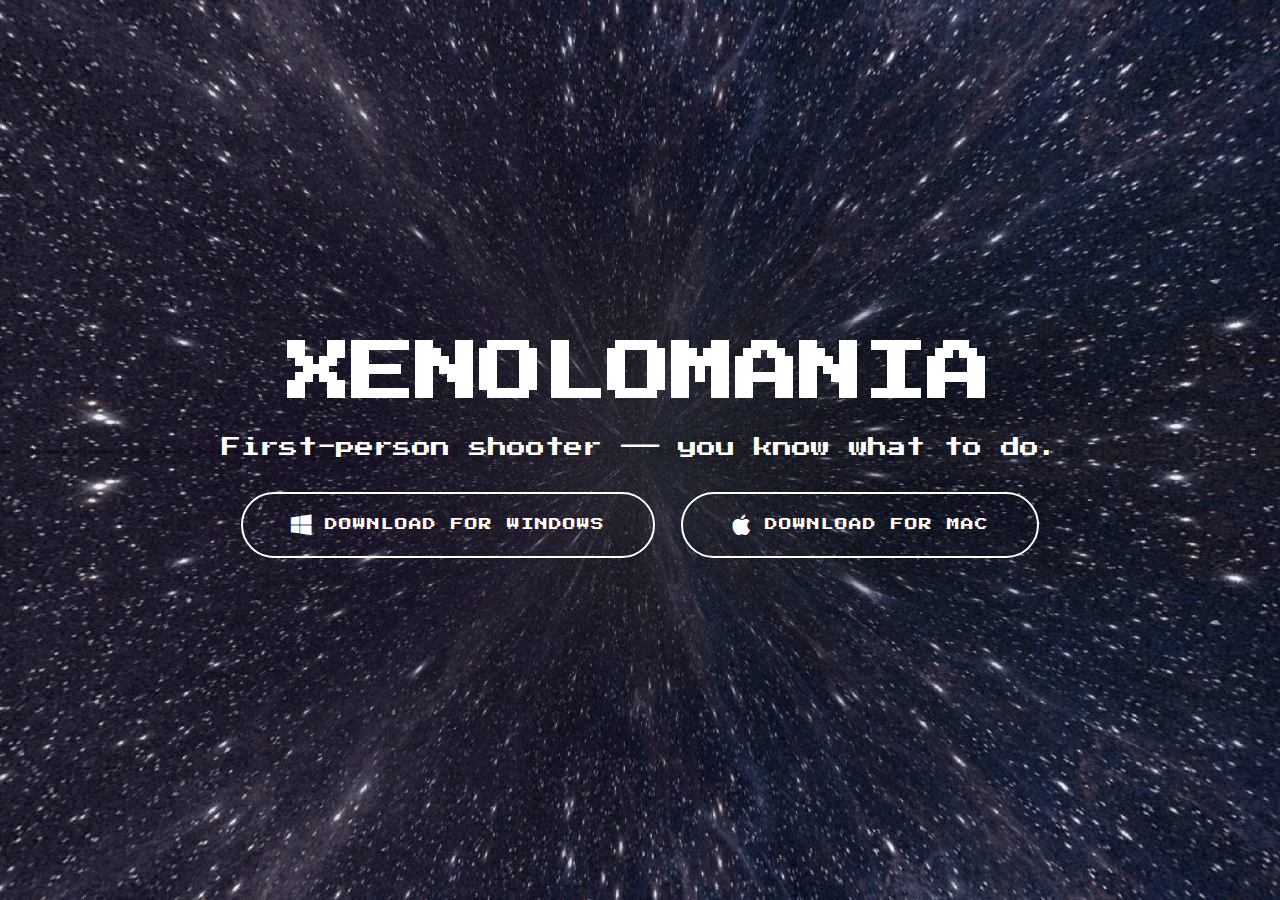
==== commit 9f3db1fa: "create github pages" ====
--- a/index.html
+++ b/index.html
@@ -7,10 +7,9 @@
   <meta name="generator" content="Mobirise v4.9.7, mobirise.com">
   <meta name="viewport" content="width=device-width, initial-scale=1, minimum-scale=1">
   <link rel="shortcut icon" href="assets/images/skull-21x22.png" type="image/x-icon">
-  <meta name="description" content="">
+  <meta name="description" content="Xenolomania. First person shooter game—you know what to do.">
   
-  <title>Home</title>
-  <link rel="stylesheet" href="assets/web/assets/mobirise-icons/mobirise-icons.css">
+  <title>Xenolomania</title>
   <link rel="stylesheet" href="assets/tether/tether.min.css">
   <link rel="stylesheet" href="assets/bootstrap/css/bootstrap.min.css">
   <link rel="stylesheet" href="assets/bootstrap/css/bootstrap-grid.min.css">
@@ -35,7 +34,7 @@
             <div class="mbr-white col-md-10">
                 <h1 class="mbr-section-title align-center mbr-bold pb-3 mbr-fonts-style display-1">
                     XENOLOMANIA</h1>
-                
+                <h3 class="mbr-section-subtitle align-center mbr-light pb-3 mbr-fonts-style display-2">First-person shooter —— you know what to do.</h3>
                 
                 <div class="mbr-section-btn align-center"><a class="btn btn-md btn-white-outline display-7" href="https://github.com/xenolomania/xenolomania.github.io/raw/master/Xenolomania.zip"><span class="socicon socicon-windows mbr-iconfont mbr-iconfont-btn"></span>
                         DOWNLOAD FOR WINDOWS</a> <a class="btn btn-md btn-white-outline display-7" href="https://github.com/xenolomania/xenolomania.github.io/raw/master/Builds.app.zip"><span class="socicon socicon-apple mbr-iconfont mbr-iconfont-btn"></span>
@@ -46,52 +45,13 @@
 
 </section>
 
-<section class="engine"><a href="https://mobirise.info/s">free bootstrap theme</a></section><section class="accordion1 cid-roYsjZpJLB" id="accordion1-5">
 
-    
-
-    
-    <div class="container">
-        <div class="media-container-row">
-            <div class="col-12 col-md-8">
-                <div class="section-head text-center space30">
-                    
-                </div>
-                <div class="clearfix"></div>
-                <div id="bootstrap-accordion_5" class="panel-group accordionStyles accordion" role="tablist" aria-multiselectable="true">
-                    <div class="card">
-                        <div class="card-header" role="tab" id="headingOne">
-                            <a role="button" class="panel-title collapsed text-black" data-toggle="collapse" data-core="" href="#collapse1_5" aria-expanded="false" aria-controls="collapse1">
-                                <h4 class="mbr-fonts-style display-7">
-                                    <span class="sign mbr-iconfont mbri-arrow-down inactive"></span>MORE INFO</h4>
-                            </a>
-                        </div>
-                        <div id="collapse1_5" class="panel-collapse noScroll collapse " role="tabpanel" aria-labelledby="headingOne" data-parent="#bootstrap-accordion_5">
-                            <div class="panel-body p-4">
-                                <p class="mbr-fonts-style panel-text display-7">
-                                   Xenolomania is a piece made for Experimental Digital Art at Georgia Tech in 2019. It is a free first-person shooter game.&nbsp;</p>
-                            </div>
-                        </div>
-                    </div>
-                    
-                    
-                    
-                    
-                    
-                </div>
-            </div>
-        </div>
-    </div>
-</section>
-
-
-  <script src="assets/web/assets/jquery/jquery.min.js"></script>
+  <section class="engine"><a href="https://mobirise.info/s">bootstrap theme</a></section><script src="assets/web/assets/jquery/jquery.min.js"></script>
   <script src="assets/popper/popper.min.js"></script>
   <script src="assets/tether/tether.min.js"></script>
   <script src="assets/bootstrap/js/bootstrap.min.js"></script>
+  <script src="assets/smoothscroll/smooth-scroll.js"></script>
   <script src="assets/viewportchecker/jquery.viewportchecker.js"></script>
-  <script src="assets/mbr-switch-arrow/mbr-switch-arrow.js"></script>
-  <script src="assets/smoothscroll/smooth-scroll.js"></script>
   <script src="assets/theme/js/script.js"></script>
   
   
--- a/assets/mobirise/css/mbr-additional.css
+++ b/assets/mobirise/css/mbr-additional.css
@@ -28,11 +28,11 @@
   font-size: 6.4rem;
 }
 .display-2 {
-  font-family: 'Rubik', sans-serif;
-  font-size: 3rem;
+  font-family: 'Press Start 2P', display;
+  font-size: 1.2rem;
 }
 .display-2 > .mbr-iconfont {
-  font-size: 4.8rem;
+  font-size: 1.92rem;
 }
 .display-4 {
   font-family: 'Rubik', sans-serif;
@@ -67,9 +67,9 @@
     line-height: calc( 1.4 * (2.05rem + (4 - 2.05) * ((100vw - 20rem) / (48 - 20))));
   }
   .display-2 {
-    font-size: 2.4rem;
-    font-size: calc( 1.7rem + (3 - 1.7) * ((100vw - 20rem) / (48 - 20)));
-    line-height: calc( 1.4 * (1.7rem + (3 - 1.7) * ((100vw - 20rem) / (48 - 20))));
+    font-size: 0.96rem;
+    font-size: calc( 1.07rem + (1.2 - 1.07) * ((100vw - 20rem) / (48 - 20)));
+    line-height: calc( 1.4 * (1.07rem + (1.2 - 1.07) * ((100vw - 20rem) / (48 - 20))));
   }
   .display-4 {
     font-size: 0.8rem;
@@ -1397,449 +1397,3 @@
 .cid-roYpHXbB5d {
   background-image: url("../../../assets/images/xeno-2000x1134.jpg");
 }
-.cid-roYsjZpJLB {
-  padding-top: 0px;
-  padding-bottom: 0px;
-  position: relative;
-  background-color: #000000;
-}
-.cid-roYsjZpJLB .card {
-  border-radius: 0px;
-  margin-bottom: -1px;
-}
-.cid-roYsjZpJLB .card .card-header {
-  border-radius: 0px;
-  border: 0px;
-  padding: 0;
-}
-.cid-roYsjZpJLB .card .card-header a.panel-title {
-  margin-bottom: 0;
-  font-style: normal;
-  font-weight: 500;
-  display: block;
-  text-decoration: none !important;
-  margin-top: -1px;
-  line-height: normal;
-}
-.cid-roYsjZpJLB .card .card-header a.panel-title:focus {
-  text-decoration: none !important;
-}
-.cid-roYsjZpJLB .card .card-header a.panel-title h4 {
-  padding: 1.3rem 2rem;
-  border: 1px solid #dfdfdf;
-  margin-bottom: 0;
-}
-.cid-roYsjZpJLB .card .card-header a.panel-title h4 .sign {
-  padding-right: 1rem;
-}
-.cid-roYsjZpJLB .card .panel-body {
-  color: #767676;
-}
-.cid-roYsjZpJLB H4 {
-  color: #767676;
-}
-.cid-roYrHj6uLJ .navbar {
-  padding: .5rem 0;
-  background: #333333;
-  transition: none;
-  min-height: 77px;
-}
-.cid-roYrHj6uLJ .navbar-dropdown.bg-color.transparent.opened {
-  background: #333333;
-}
-.cid-roYrHj6uLJ a {
-  font-style: normal;
-}
-.cid-roYrHj6uLJ .nav-item span {
-  padding-right: 0.4em;
-  line-height: 0.5em;
-  vertical-align: text-bottom;
-  position: relative;
-  text-decoration: none;
-}
-.cid-roYrHj6uLJ .nav-item a {
-  display: -webkit-flex;
-  align-items: center;
-  justify-content: center;
-  padding: 0.7rem 0 !important;
-  margin: 0rem .65rem !important;
-  -webkit-align-items: center;
-  -webkit-justify-content: center;
-}
-.cid-roYrHj6uLJ .nav-item:focus,
-.cid-roYrHj6uLJ .nav-link:focus {
-  outline: none;
-}
-.cid-roYrHj6uLJ .btn {
-  padding: 0.4rem 1.5rem;
-  display: -webkit-inline-flex;
-  align-items: center;
-  -webkit-align-items: center;
-}
-.cid-roYrHj6uLJ .btn .mbr-iconfont {
-  font-size: 1.6rem;
-}
-.cid-roYrHj6uLJ .menu-logo {
-  margin-right: auto;
-}
-.cid-roYrHj6uLJ .menu-logo .navbar-brand {
-  display: flex;
-  margin-left: 5rem;
-  padding: 0;
-  transition: padding .2s;
-  min-height: 3.8rem;
-  -webkit-align-items: center;
-  align-items: center;
-}
-.cid-roYrHj6uLJ .menu-logo .navbar-brand .navbar-caption-wrap {
-  display: flex;
-  -webkit-align-items: center;
-  align-items: center;
-  word-break: break-word;
-  min-width: 7rem;
-  margin: .3rem 0;
-}
-.cid-roYrHj6uLJ .menu-logo .navbar-brand .navbar-caption-wrap .navbar-caption {
-  line-height: 1.2rem !important;
-  padding-right: 2rem;
-}
-.cid-roYrHj6uLJ .menu-logo .navbar-brand .navbar-logo {
-  font-size: 4rem;
-  transition: font-size 0.25s;
-}
-.cid-roYrHj6uLJ .menu-logo .navbar-brand .navbar-logo img {
-  display: flex;
-}
-.cid-roYrHj6uLJ .menu-logo .navbar-brand .navbar-logo .mbr-iconfont {
-  transition: font-size 0.25s;
-}
-.cid-roYrHj6uLJ .menu-logo .navbar-brand .navbar-logo a {
-  display: inline-flex;
-}
-.cid-roYrHj6uLJ .navbar-toggleable-sm .navbar-collapse {
-  justify-content: flex-end;
-  -webkit-justify-content: flex-end;
-  padding-right: 5rem;
-  width: auto;
-}
-.cid-roYrHj6uLJ .navbar-toggleable-sm .navbar-collapse .navbar-nav {
-  flex-wrap: wrap;
-  -webkit-flex-wrap: wrap;
-  padding-left: 0;
-}
-.cid-roYrHj6uLJ .navbar-toggleable-sm .navbar-collapse .navbar-nav .nav-item {
-  -webkit-align-self: center;
-  align-self: center;
-}
-.cid-roYrHj6uLJ .navbar-toggleable-sm .navbar-collapse .navbar-buttons {
-  padding-left: 0;
-  padding-bottom: 0;
-}
-.cid-roYrHj6uLJ .dropdown .dropdown-menu {
-  background: #333333;
-  display: none;
-  position: absolute;
-  min-width: 5rem;
-  padding-top: 1.4rem;
-  padding-bottom: 1.4rem;
-  text-align: left;
-}
-.cid-roYrHj6uLJ .dropdown .dropdown-menu .dropdown-item {
-  width: auto;
-  padding: 0.235em 1.5385em 0.235em 1.5385em !important;
-}
-.cid-roYrHj6uLJ .dropdown .dropdown-menu .dropdown-item::after {
-  right: 0.5rem;
-}
-.cid-roYrHj6uLJ .dropdown .dropdown-menu .dropdown-submenu {
-  margin: 0;
-}
-.cid-roYrHj6uLJ .dropdown.open > .dropdown-menu {
-  display: block;
-}
-.cid-roYrHj6uLJ .navbar-toggleable-sm.opened:after {
-  position: absolute;
-  width: 100vw;
-  height: 100vh;
-  content: '';
-  background-color: rgba(0, 0, 0, 0.1);
-  left: 0;
-  bottom: 0;
-  transform: translateY(100%);
-  -webkit-transform: translateY(100%);
-  z-index: 1000;
-}
-.cid-roYrHj6uLJ .navbar.navbar-short {
-  min-height: 60px;
-  transition: all .2s;
-}
-.cid-roYrHj6uLJ .navbar.navbar-short .navbar-toggler-right {
-  top: 20px;
-}
-.cid-roYrHj6uLJ .navbar.navbar-short .navbar-logo a {
-  font-size: 2.5rem !important;
-  line-height: 2.5rem;
-  transition: font-size 0.25s;
-}
-.cid-roYrHj6uLJ .navbar.navbar-short .navbar-logo a .mbr-iconfont {
-  font-size: 2.5rem !important;
-}
-.cid-roYrHj6uLJ .navbar.navbar-short .navbar-logo a img {
-  height: 3rem !important;
-}
-.cid-roYrHj6uLJ .navbar.navbar-short .navbar-brand {
-  min-height: 3rem;
-}
-.cid-roYrHj6uLJ button.navbar-toggler {
-  width: 31px;
-  height: 18px;
-  cursor: pointer;
-  transition: all .2s;
-  top: 1.5rem;
-  right: 1rem;
-}
-.cid-roYrHj6uLJ button.navbar-toggler:focus {
-  outline: none;
-}
-.cid-roYrHj6uLJ button.navbar-toggler .hamburger span {
-  position: absolute;
-  right: 0;
-  width: 30px;
-  height: 2px;
-  border-right: 5px;
-  background-color: #ffffff;
-}
-.cid-roYrHj6uLJ button.navbar-toggler .hamburger span:nth-child(1) {
-  top: 0;
-  transition: all .2s;
-}
-.cid-roYrHj6uLJ button.navbar-toggler .hamburger span:nth-child(2) {
-  top: 8px;
-  transition: all .15s;
-}
-.cid-roYrHj6uLJ button.navbar-toggler .hamburger span:nth-child(3) {
-  top: 8px;
-  transition: all .15s;
-}
-.cid-roYrHj6uLJ button.navbar-toggler .hamburger span:nth-child(4) {
-  top: 16px;
-  transition: all .2s;
-}
-.cid-roYrHj6uLJ nav.opened .hamburger span:nth-child(1) {
-  top: 8px;
-  width: 0;
-  opacity: 0;
-  right: 50%;
-  transition: all .2s;
-}
-.cid-roYrHj6uLJ nav.opened .hamburger span:nth-child(2) {
-  -webkit-transform: rotate(45deg);
-  transform: rotate(45deg);
-  transition: all .25s;
-}
-.cid-roYrHj6uLJ nav.opened .hamburger span:nth-child(3) {
-  -webkit-transform: rotate(-45deg);
-  transform: rotate(-45deg);
-  transition: all .25s;
-}
-.cid-roYrHj6uLJ nav.opened .hamburger span:nth-child(4) {
-  top: 8px;
-  width: 0;
-  opacity: 0;
-  right: 50%;
-  transition: all .2s;
-}
-.cid-roYrHj6uLJ .collapsed.navbar-expand {
-  flex-direction: column;
-  -webkit-flex-direction: column;
-}
-.cid-roYrHj6uLJ .collapsed .btn {
-  display: -webkit-flex;
-}
-.cid-roYrHj6uLJ .collapsed .navbar-collapse {
-  display: none !important;
-  padding-right: 0 !important;
-}
-.cid-roYrHj6uLJ .collapsed .navbar-collapse.collapsing,
-.cid-roYrHj6uLJ .collapsed .navbar-collapse.show {
-  display: block !important;
-}
-.cid-roYrHj6uLJ .collapsed .navbar-collapse.collapsing .navbar-nav,
-.cid-roYrHj6uLJ .collapsed .navbar-collapse.show .navbar-nav {
-  display: block;
-  text-align: center;
-}
-.cid-roYrHj6uLJ .collapsed .navbar-collapse.collapsing .navbar-nav .nav-item,
-.cid-roYrHj6uLJ .collapsed .navbar-collapse.show .navbar-nav .nav-item {
-  clear: both;
-}
-.cid-roYrHj6uLJ .collapsed .navbar-collapse.collapsing .navbar-nav .nav-item:last-child,
-.cid-roYrHj6uLJ .collapsed .navbar-collapse.show .navbar-nav .nav-item:last-child {
-  margin-bottom: 1rem;
-}
-.cid-roYrHj6uLJ .collapsed .navbar-collapse.collapsing .navbar-buttons,
-.cid-roYrHj6uLJ .collapsed .navbar-collapse.show .navbar-buttons {
-  text-align: center;
-}
-.cid-roYrHj6uLJ .collapsed .navbar-collapse.collapsing .navbar-buttons:last-child,
-.cid-roYrHj6uLJ .collapsed .navbar-collapse.show .navbar-buttons:last-child {
-  margin-bottom: 1rem;
-}
-.cid-roYrHj6uLJ .collapsed button.navbar-toggler {
-  display: block;
-}
-.cid-roYrHj6uLJ .collapsed .navbar-brand {
-  margin-left: 1rem !important;
-}
-.cid-roYrHj6uLJ .collapsed .navbar-toggleable-sm {
-  flex-direction: column;
-  -webkit-flex-direction: column;
-}
-.cid-roYrHj6uLJ .collapsed .dropdown .dropdown-menu {
-  width: 100%;
-  text-align: center;
-  position: relative;
-  opacity: 0;
-  overflow: hidden;
-  display: block;
-  height: 0;
-  visibility: hidden;
-  padding: 0;
-  transition-duration: .5s;
-  transition-property: opacity,padding,height;
-}
-.cid-roYrHj6uLJ .collapsed .dropdown.open > .dropdown-menu {
-  position: relative;
-  opacity: 1;
-  height: auto;
-  padding: 1.4rem 0;
-  visibility: visible;
-}
-.cid-roYrHj6uLJ .collapsed .dropdown .dropdown-submenu {
-  left: 0;
-  text-align: center;
-  width: 100%;
-}
-.cid-roYrHj6uLJ .collapsed .dropdown .dropdown-toggle[data-toggle="dropdown-submenu"]::after {
-  margin-top: 0;
-  position: inherit;
-  right: 0;
-  top: 50%;
-  display: inline-block;
-  width: 0;
-  height: 0;
-  margin-left: .3em;
-  vertical-align: middle;
-  content: "";
-  border-top: .30em solid;
-  border-right: .30em solid transparent;
-  border-left: .30em solid transparent;
-}
-@media (max-width: 991px) {
-  .cid-roYrHj6uLJ .navbar-expand {
-    flex-direction: column;
-    -webkit-flex-direction: column;
-  }
-  .cid-roYrHj6uLJ img {
-    height: 3.8rem !important;
-  }
-  .cid-roYrHj6uLJ .btn {
-    display: -webkit-flex;
-  }
-  .cid-roYrHj6uLJ button.navbar-toggler {
-    display: block;
-  }
-  .cid-roYrHj6uLJ .navbar-brand {
-    margin-left: 1rem !important;
-  }
-  .cid-roYrHj6uLJ .navbar-toggleable-sm {
-    flex-direction: column;
-    -webkit-flex-direction: column;
-  }
-  .cid-roYrHj6uLJ .navbar-collapse {
-    display: none !important;
-    padding-right: 0 !important;
-  }
-  .cid-roYrHj6uLJ .navbar-collapse.collapsing,
-  .cid-roYrHj6uLJ .navbar-collapse.show {
-    display: block !important;
-  }
-  .cid-roYrHj6uLJ .navbar-collapse.collapsing .navbar-nav,
-  .cid-roYrHj6uLJ .navbar-collapse.show .navbar-nav {
-    display: block;
-    text-align: center;
-  }
-  .cid-roYrHj6uLJ .navbar-collapse.collapsing .navbar-nav .nav-item,
-  .cid-roYrHj6uLJ .navbar-collapse.show .navbar-nav .nav-item {
-    clear: both;
-  }
-  .cid-roYrHj6uLJ .navbar-collapse.collapsing .navbar-nav .nav-item:last-child,
-  .cid-roYrHj6uLJ .navbar-collapse.show .navbar-nav .nav-item:last-child {
-    margin-bottom: 1rem;
-  }
-  .cid-roYrHj6uLJ .navbar-collapse.collapsing .navbar-buttons,
-  .cid-roYrHj6uLJ .navbar-collapse.show .navbar-buttons {
-    text-align: center;
-  }
-  .cid-roYrHj6uLJ .navbar-collapse.collapsing .navbar-buttons:last-child,
-  .cid-roYrHj6uLJ .navbar-collapse.show .navbar-buttons:last-child {
-    margin-bottom: 1rem;
-  }
-  .cid-roYrHj6uLJ .dropdown .dropdown-menu {
-    width: 100%;
-    text-align: center;
-    position: relative;
-    opacity: 0;
-    overflow: hidden;
-    display: block;
-    height: 0;
-    visibility: hidden;
-    padding: 0;
-    transition-duration: .5s;
-    transition-property: opacity,padding,height;
-  }
-  .cid-roYrHj6uLJ .dropdown.open > .dropdown-menu {
-    position: relative;
-    opacity: 1;
-    height: auto;
-    padding: 1.4rem 0;
-    visibility: visible;
-  }
-  .cid-roYrHj6uLJ .dropdown .dropdown-submenu {
-    left: 0;
-    text-align: center;
-    width: 100%;
-  }
-  .cid-roYrHj6uLJ .dropdown .dropdown-toggle[data-toggle="dropdown-submenu"]::after {
-    margin-top: 0;
-    position: inherit;
-    right: 0;
-    top: 50%;
-    display: inline-block;
-    width: 0;
-    height: 0;
-    margin-left: .3em;
-    vertical-align: middle;
-    content: "";
-    border-top: .30em solid;
-    border-right: .30em solid transparent;
-    border-left: .30em solid transparent;
-  }
-}
-@media (min-width: 767px) {
-  .cid-roYrHj6uLJ .menu-logo {
-    flex-shrink: 0;
-    -webkit-flex-shrink: 0;
-  }
-}
-.cid-roYrHj6uLJ .navbar-collapse {
-  flex-basis: auto;
-  -webkit-flex-basis: auto;
-}
-.cid-roYrHj6uLJ .nav-link:hover,
-.cid-roYrHj6uLJ .dropdown-item:hover {
-  color: #c1c1c1 !important;
-}
-.cid-roYrXSFuhA {
-  background-image: url("../../../assets/images/background4.jpg");
-}
